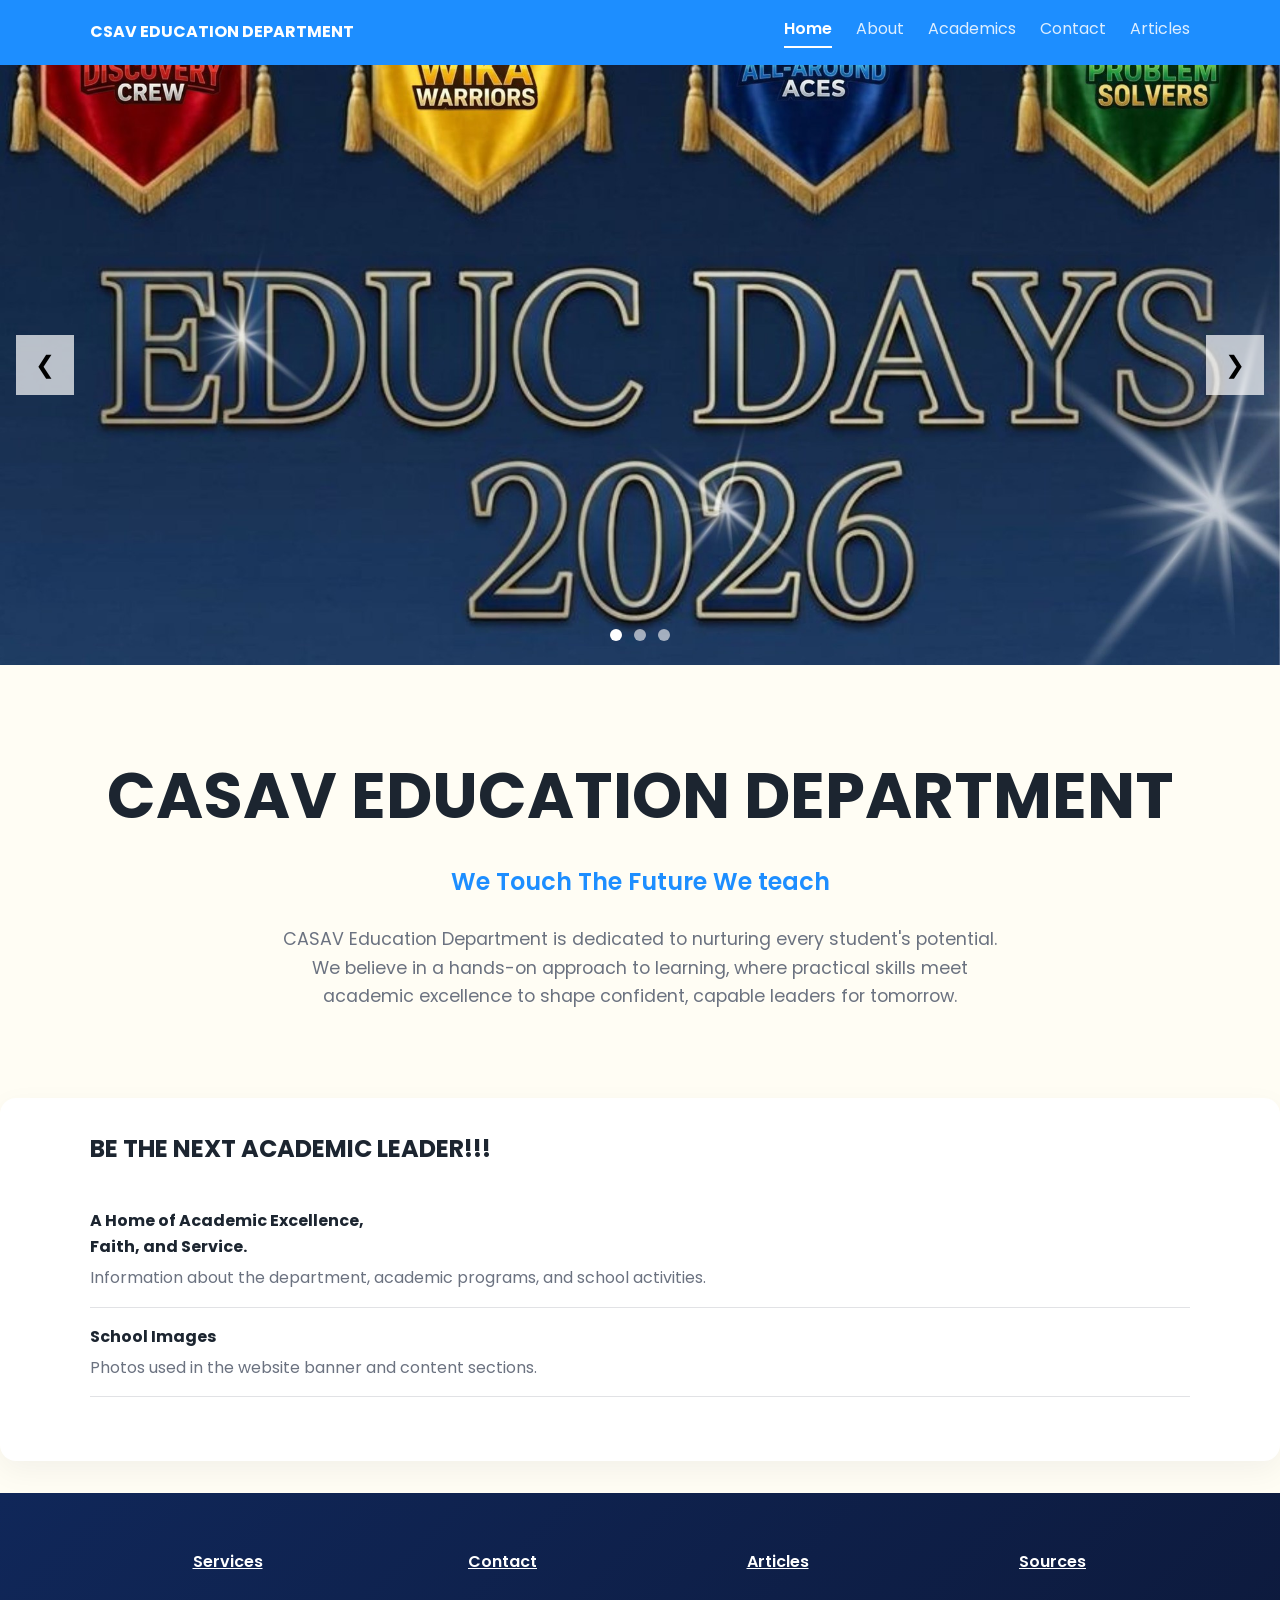
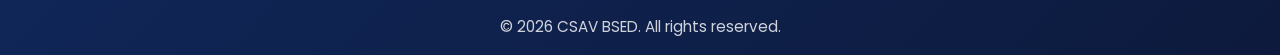
==== Webdesign/index.html @ c7658f89 "ADDED FOOTER AND EDITED THE HOMEPAGR" ====
<!DOCTYPE html>
<html lang="en">
<head>
  <meta charset="UTF-8" />
  <meta name="viewport" content="width=device-width, initial-scale=1.0" />
  <title>HOME</title>
  <link rel="stylesheet" href="styles.css" />
</head>
<body>

  <header class="header">
    <div class="container header__inner">
      <a href="index.html" class="header__logo">CSAV EDUCATION DEPARTMENT</a>
      <nav class="header__nav">
        <a href="index.html" class="active">Home</a>
        <a href="about.html">About</a>
        <a href="academics.html">Academics</a>
        <a href="contact.html">Contact</a>
        <a href="articles.html">Articles</a>
      </nav>
    </div>
  </header>

  <main>

    <section id="home" class="banner-carousel">
      <div class="carousel-container">
        <div class="carousel-slide active">
          <img src="img/cimg1.jpg" alt="Banner 1" />
        </div>
        <div class="carousel-slide">
          <img src="img/cimg2.jpg" alt="Banner 2" />
        </div>
        <div class="carousel-slide">
          <img src="img/cimg3.jpg" alt="Banner 3" />
        </div>

        <button class="carousel-control carousel-prev" onclick="changeSlide(-1)">&#10094;</button>
        <button class="carousel-control carousel-next" onclick="changeSlide(1)">&#10095;</button>
      </div>

      <div class="carousel-indicators">
        <span class="dot active" onclick="goToSlide(0)"></span>
        <span class="dot" onclick="goToSlide(1)"></span>
        <span class="dot" onclick="goToSlide(2)"></span>
      </div>
    </section>

    <section id="headline" class="hero">
      <div class="container">
        <h1>CASAV EDUCATION DEPARTMENT</h1>
        <h2 class="hero__subtitle">We Touch The Future We teach</h2>
        <p class="hero__description">CASAV Education Department is dedicated to nurturing every student's potential. We believe in a hands-on approach to learning, where practical skills meet academic excellence to shape confident, capable leaders for tomorrow.</p>
      </div>
    </section>

<section class="section">
      <div class="container">
        <h2>BE THE NEXT ACADEMIC LEADER!!!</h2>
        <ul class="sources-list">
          <li>
            <strong>A Home of Academic Excellence,<br> Faith, and Service.</strong>
            <span>Information about the department, academic programs, and school activities.</span>
          </li>
          <li>
            <strong>School Images</strong>
            <span>Photos used in the website banner and content sections.</span>
          </li>
          <li>

    </section>
  </main>

  <footer class="footer">
    <div class="container">
      <nav class="footer__nav" aria-label="Footer navigation">
        <a href="index.html#services">Services</a>
        <a href="contact.html">Contact</a>
        <a href="articles.html">Articles</a>
        <a href="sources.html">Sources</a>
      </nav>
      <p class="footer__copy">&copy; 2026 CSAV BSED. All rights reserved.</p>
    </div>
  </footer>

  <script>
    let currentSlide = 0;
    const slides = document.querySelectorAll('.carousel-slide');
    const dots = document.querySelectorAll('.dot');

    function showSlide(n) {
      slides.forEach(slide => slide.classList.remove('active'));
      dots.forEach(dot => dot.classList.remove('active'));
      slides[n].classList.add('active');
      dots[n].classList.add('active');
    }

    function changeSlide(direction) {
      currentSlide += direction;
      if (currentSlide >= slides.length) currentSlide = 0;
      if (currentSlide < 0) currentSlide = slides.length - 1;
      showSlide(currentSlide);
    }

    function goToSlide(n) {
      currentSlide = n;
      showSlide(currentSlide);
    }

    // Auto-advance carousel every 5 seconds
    setInterval(() => changeSlide(1), 5000);
  </script>
</body>
</html>
---- Webdesign/styles.css ----
@import url('https://fonts.googleapis.com/css2?family=Poppins:wght@400;600;700&display=swap');

:root {
  --bg: #FFFDF4;
  --surface: #ffffff;
  --text: #1c2530;
  --muted: #6b7280;
  --accent: #1D8EFF;
  --secondary: #102759;
}

* {
  box-sizing: border-box;
}

body {
  margin: 0;
  font-family: 'Poppins', 'Futura', -apple-system, BlinkMacSystemFont, sans-serif;
  background: var(--bg);
  color: var(--text);
  line-height: 1.6;
}

.container {
  width: min(1100px, calc(100% - 2rem));
  margin: 0 auto;
}


.header {
  background: var(--accent);
  border-bottom: 1px solid var(--accent);
  position: sticky;
  top: 0;
  z-index: 10;
}

.header__inner {
  display: flex;
  align-items: center;
  justify-content: space-between;
  padding: 1rem 0;
}

.header__logo {
  font-weight: 700;
  color: #ffffff;
  text-decoration: none;
}

.header__nav {
  display: flex;
  gap: 1.5rem;
}

.header__nav a {
  color: rgba(255, 255, 255, 0.85);
  text-decoration: none;
  transition: color 0.2s ease;
}

.header__nav a:hover {
  color: #ffffff;
}

.header__nav a.active {
  color: #ffffff;
  font-weight: 600;
  border-bottom: 2px solid #ffffff;
  padding-bottom: 0.25rem;
}

.hero {
  padding: 5rem 0 3rem;
  text-align: center;
}

.hero h1 {
  margin: 0 0 1rem;
  font-size: clamp(2.5rem, 5vw, 4rem);
}

.hero__subtitle {
  margin: 0 0 1.5rem;
  font-size: 1.5rem;
  color: var(--accent);
  font-weight: 600;
}

.hero__description {
  color: var(--muted);
  max-width: 720px;
  margin: 0 auto 1rem;
  font-size: 1.1rem;
}

.hero__body {
  color: var(--muted);
  max-width: 720px;
  margin: 0 auto;
  font-size: 1rem;
  line-height: 1.8;
}

.banner-carousel {
  width: 100%;
  position: relative;
  overflow: hidden;
}

.carousel-container {
  position: relative;
  width: 100%;
  max-height: 600px;
  background: #000;
}

.carousel-slide {
  display: none;
  width: 100%;
  animation: fadeIn 0.8s ease-in-out;
}

.carousel-slide.active {
  display: block;
}

.carousel-slide img {
  width: 100%;
  height: 600px;
  object-fit: cover;
  display: block;
}

@keyframes fadeIn {
  from {
    opacity: 0;
  }
  to {
    opacity: 1;
  }
}

.carousel-control {
  position: absolute;
  top: 50%;
  transform: translateY(-50%);
  background: rgba(255, 255, 255, 0.7);
  color: #000;
  border: none;
  font-size: 1.5rem;
  padding: 1rem 1.2rem;
  cursor: pointer;
  user-select: none;
  transition: background-color 0.3s ease;
  z-index: 5;
}

.carousel-control:hover {
  background: rgba(255, 255, 255, 0.9);
}

.carousel-prev {
  left: 1rem;
}

.carousel-next {
  right: 1rem;
}

.carousel-indicators {
  position: absolute;
  bottom: 1.5rem;
  left: 50%;
  transform: translateX(-50%);
  display: flex;
  gap: 0.75rem;
  z-index: 5;
}

.dot {
  width: 12px;
  height: 12px;
  border-radius: 50%;
  background: rgba(255, 255, 255, 0.6);
  cursor: pointer;
  transition: background-color 0.3s ease;
}

.dot.active {
  background: rgba(255, 255, 255, 1);
}

.section {
  background: var(--surface);
  margin: 1.5rem 0;
  padding: 2rem;
  border-radius: 16px;
  box-shadow: 0 10px 30px rgba(15, 23, 42, 0.05);
}

.section h2 {
  margin-top: 0;
}

.page-hero,
.footer {
  background: linear-gradient(135deg, var(--secondary) 0%, #0d1a3d 100%);
  color: white;
  padding: 3rem 0;
}

.page-hero {
  margin-bottom: 2rem;
}

.page-hero h1 {
  margin: 0 0 0.5rem;
  font-size: clamp(2rem, 5vw, 3.5rem);
  color: white;
}

.page-hero__subtitle {
  margin: 0;
  font-size: 1.2rem;
  opacity: 0.95;
  font-weight: 400;
  color: rgba(255, 255, 255, 0.9);
}

.values-list {
  list-style: none;
  padding: 0;
  margin: 1.5rem 0;
}

.values-list li {
  padding: 1rem 0;
  padding-left: 2rem;
  position: relative;
}

.values-list li::before {
  content: '✓';
  position: absolute;
  left: 0;
  color: var(--accent);
  font-weight: bold;
  font-size: 1.2rem;
}

.contact-content {
  display: grid;
  grid-template-columns: 2fr 1fr;
  gap: 3rem;
}

.contact-form-wrapper {
  background: var(--surface);
  padding: 2rem;
  border-radius: 8px;
  box-shadow: 0 2px 8px rgba(0, 0, 0, 0.05);
}

.contact-form {
  display: flex;
  flex-direction: column;
  gap: 1.5rem;
}

.form-group {
  display: flex;
  flex-direction: column;
}

.form-group label {
  margin-bottom: 0.5rem;
  font-weight: 600;
  color: var(--text);
}

.form-group input,
.form-group textarea {
  padding: 0.75rem;
  border: 1px solid #e5e7eb;
  border-radius: 8px;
  font-family: inherit;
  font-size: 0.95rem;
  transition: border-color 0.2s ease;
}

.form-group input:focus,
.form-group textarea:focus {
  outline: none;
  border-color: var(--accent);
  box-shadow: 0 0 0 3px rgba(37, 99, 235, 0.1);
}

.contact-info {
  background: var(--surface);
  padding: 2rem;
  border-radius: 8px;
  box-shadow: 0 2px 8px rgba(0, 0, 0, 0.05);
}

.contact-info h2 {
  margin-top: 0;
}

.contact-detail {
  margin-bottom: 2rem;
}

.contact-detail h3 {
  margin: 0 0 0.5rem;
  color: var(--accent);
  font-size: 1rem;
}

.contact-detail p {
  margin: 0;
  color: var(--muted);
}

.contact-detail a {
  color: var(--accent);
  text-decoration: none;
}

.contact-detail a:hover {
  text-decoration: underline;
}

.btn {
  padding: 0.75rem 1.5rem;
  border: none;
  border-radius: 8px;
  font-weight: 600;
  cursor: pointer;
  transition: all 0.2s ease;
  display: inline-block;
  text-align: center;
}

.btn--primary {
  background: var(--accent);
  color: white;
}

.btn--primary:hover {
  background-color: var(--secondary);
  transform: translateY(-2px);
  box-shadow: 0 4px 12px rgba(16, 39, 89, 0.3);
}

.articles-wrapper {
  display: grid;
  grid-template-columns: 250px 1fr;
  gap: 2rem;
  margin: 2rem 0;
}

.articles-sidebar {
  background: var(--surface);
  padding: 1.5rem;
  border-radius: 8px;
  height: fit-content;
  box-shadow: 0 2px 8px rgba(0, 0, 0, 0.05);
}

.articles-sidebar h3 {
  margin-top: 0;
  font-size: 1.1rem;
}

.articles-nav__list {
  list-style: none;
  padding: 0;
  margin: 0;
}

.articles-nav__link {
  display: block;
  padding: 0.75rem 0;
  color: var(--muted);
  text-decoration: none;
  transition: color 0.2s ease;
  border-left: 3px solid transparent;
  padding-left: 0.75rem;
}

.articles-nav__link:hover,
.articles-nav__link.active {
  color: var(--accent);
  border-left-color: var(--accent);
}

.articles-sidebar__section {
  margin-top: 2rem;
  padding-top: 2rem;
  border-top: 1px solid #e5e7eb;
}

.recent-posts {
  list-style: none;
  padding: 0;
  margin: 0;
}

.recent-posts li {
  margin-bottom: 0.75rem;
}

.recent-posts a {
  color: var(--accent);
  text-decoration: none;
  font-size: 0.9rem;
  transition: color 0.2s ease;
}

.recent-posts a:hover {
  color: #1d4ed8;
}

.articles-main {
  display: flex;
  flex-direction: column;
  gap: 1.5rem;
}

.article-card {
  background: var(--surface);
  padding: 2rem;
  border-radius: 8px;
  box-shadow: 0 2px 8px rgba(0, 0, 0, 0.05);
  transition: box-shadow 0.2s ease, transform 0.2s ease;
}

.article-card:hover {
  box-shadow: 0 8px 16px rgba(0, 0, 0, 0.1);
  transform: translateY(-2px);
}

.article-card__header {
  margin-bottom: 1rem;
}

.article-card__title {
  margin: 0 0 0.5rem;
  font-size: 1.5rem;
  color: var(--text);
}

.article-card__meta {
  display: flex;
  gap: 1rem;
  font-size: 0.85rem;
}

.article-card__date {
  color: var(--muted);
}

.article-card__category {
  background: rgba(37, 99, 235, 0.1);
  color: var(--accent);
  padding: 0.25rem 0.75rem;
  border-radius: 4px;
  font-weight: 600;
}

.article-card__excerpt {
  color: var(--muted);
  margin: 1rem 0;
  line-height: 1.7;
}

.article-card__link {
  color: var(--accent);
  text-decoration: none;
  font-weight: 600;
  transition: color 0.2s ease;
}

.article-card__link:hover {
  color: #1d4ed8;
}

.sources-list {
  list-style: none;
  margin: 1.5rem 0 0;
  padding: 0;
}

.sources-list li {
  border-bottom: 1px solid rgba(15, 23, 42, 0.12);
  padding: 1rem 0;
}

.sources-list li:last-child {
  border-bottom: none;
}

.sources-list strong {
  display: block;
  color: var(--text);
  margin-bottom: 0.35rem;
}

.sources-list span {
  color: var(--muted);
  line-height: 1.6;
}

.footer {
  margin-top: 2rem;
  position: relative;
  padding-bottom: 4.5rem;
}

.footer__nav {
  display: flex;
  justify-content: space-evenly;
  flex-wrap: wrap;
  width: 100%;
}

.footer__nav a {
  color: white;
  flex: 1;
  font-weight: 600;
  padding: 0.5rem 0;
  text-align: center;
  text-decoration: underline;
  transition: color 0.2s ease, opacity 0.2s ease;
}

.footer__nav a:hover {
  color: var(--accent);
  opacity: 0.9;
}

.footer__copy {
  position: absolute;
  bottom: 0;
  left: 0;
  width: 100%;
  margin: 0;
  padding-bottom: 1rem;
  text-align: center;
  color: rgba(255, 255, 255, 0.8);
  font-size: 0.95rem;
}

@media (max-width: 720px) {
  .header__nav {
    flex-wrap: wrap;
    justify-content: center;
  }

  .header__nav a {
    font-size: 0.9rem;
  }

  .header__nav a.active {
    border-bottom: none;
  }

  .footer__nav {
    gap: 0.75rem;
  }

  .footer__nav a {
    flex: 1 1 40%;
  }

  .section {
    padding: 1.5rem;
  }

  .carousel-slide img {
    height: 400px;
  }

  .carousel-control {
    padding: 0.75rem 1rem;
    font-size: 1.2rem;
  }

  .contact-content {
    grid-template-columns: 1fr;
    gap: 2rem;
  }

  .articles-wrapper {
    grid-template-columns: 1fr;
  }

  .articles-sidebar {
    order: 2;
  }

  .articles-main {
    order: 1;
  }

  .article-card {
    padding: 1.5rem;
  }

  .article-card__title {
    font-size: 1.2rem;
  }
}
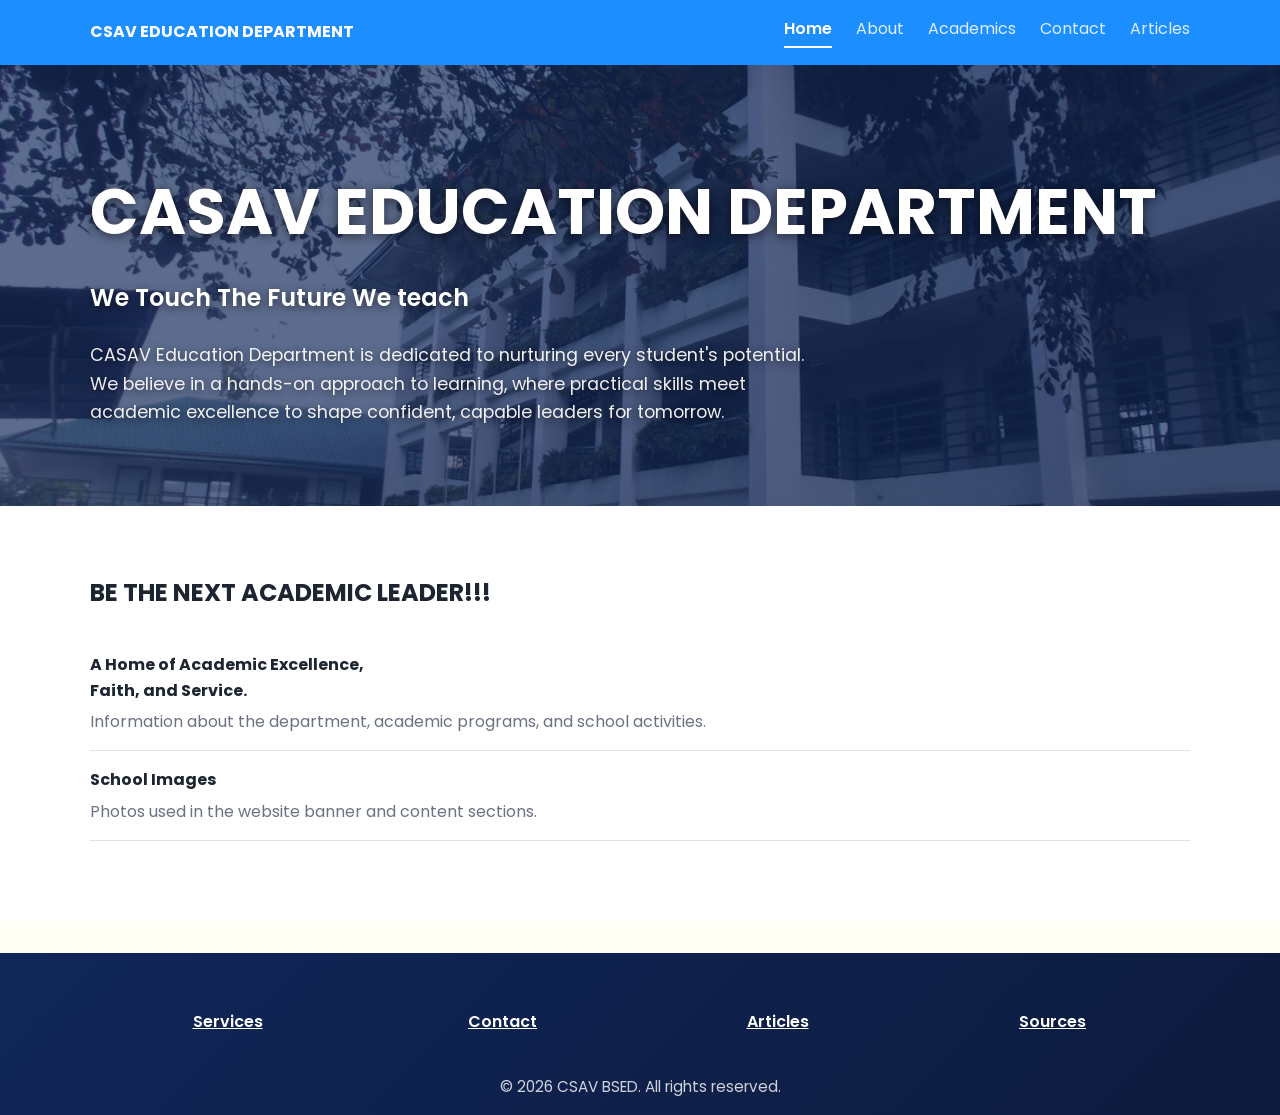
==== commit 8f43e351: "added new files" ====
--- a/Webdesign/index.html
+++ b/Webdesign/index.html
@@ -22,39 +22,18 @@
   </header>
 
   <main>
-
-    <section id="home" class="banner-carousel">
-      <div class="carousel-container">
-        <div class="carousel-slide active">
-          <img src="img/cimg1.jpg" alt="Banner 1" />
-        </div>
-        <div class="carousel-slide">
-          <img src="img/cimg2.jpg" alt="Banner 2" />
-        </div>
-        <div class="carousel-slide">
-          <img src="img/cimg3.jpg" alt="Banner 3" />
-        </div>
-
-        <button class="carousel-control carousel-prev" onclick="changeSlide(-1)">&#10094;</button>
-        <button class="carousel-control carousel-next" onclick="changeSlide(1)">&#10095;</button>
+    
+    <section id="headline" class="hero">
+      <div class="container">
+        <side><h1>CASAV EDUCATION DEPARTMENT</h1>
+        <h2 class="hero__subtitle">We Touch The Future We teach</h2>
+        <p class="hero__description">CASAV Education Department is dedicated to nurturing every student's potential. We believe in a hands-on approach to learning, where practical skills meet academic excellence to shape confident, capable leaders for tomorrow.</p>
+      </side>
       </div>
-
-      <div class="carousel-indicators">
-        <span class="dot active" onclick="goToSlide(0)"></span>
-        <span class="dot" onclick="goToSlide(1)"></span>
-        <span class="dot" onclick="goToSlide(2)"></span>
-      </div>
+      
     </section>
 
-    <section id="headline" class="hero">
-      <div class="container">
-        <h1>CASAV EDUCATION DEPARTMENT</h1>
-        <h2 class="hero__subtitle">We Touch The Future We teach</h2>
-        <p class="hero__description">CASAV Education Department is dedicated to nurturing every student's potential. We believe in a hands-on approach to learning, where practical skills meet academic excellence to shape confident, capable leaders for tomorrow.</p>
-      </div>
-    </section>
-
-<section class="section">
+<section class="P1">
       <div class="container">
         <h2>BE THE NEXT ACADEMIC LEADER!!!</h2>
         <ul class="sources-list">
--- a/Webdesign/styles.css
+++ b/Webdesign/styles.css
@@ -71,27 +71,44 @@
 }
 
 .hero {
-  padding: 5rem 0 3rem;
+  position: relative;
+  overflow: hidden;
+  padding: 6rem 0 4rem;
   text-align: center;
+  background:
+    linear-gradient(rgba(16, 39, 89, 0.68), rgba(16, 39, 89, 0.68)),
+    url('img/6945652_orig.jpg') center / cover no-repeat;
+  color: #ffffff;
 }
 
 .hero h1 {
   margin: 0 0 1rem;
   font-size: clamp(2.5rem, 5vw, 4rem);
-}
+  text-shadow: 0 2px 12px rgba(0, 0, 0, 0.568);
+  text-align: left;
+  margin-left: 0%;
+}
+
 
 .hero__subtitle {
   margin: 0 0 1.5rem;
   font-size: 1.5rem;
-  color: var(--accent);
-  font-weight: 600;
+  color: #ffffff;
+  font-weight: 600;
+  text-shadow: 0 2px 10px rgba(0, 0, 0, 0.568);
+  text-align: left;
+  margin-left: 0%;
 }
 
 .hero__description {
-  color: var(--muted);
+  color: rgba(255, 255, 255, 0.92);
   max-width: 720px;
   margin: 0 auto 1rem;
   font-size: 1.1rem;
+  text-shadow: 0 2px 8px rgba(0, 0, 0, 0.568);
+  float: left;
+  text-align: left;
+  margin-left: 0%;
 }
 
 .hero__body {
@@ -100,104 +117,14 @@
   margin: 0 auto;
   font-size: 1rem;
   line-height: 1.8;
-}
-
-.banner-carousel {
-  width: 100%;
-  position: relative;
-  overflow: hidden;
-}
-
-.carousel-container {
-  position: relative;
-  width: 100%;
-  max-height: 600px;
-  background: #000;
-}
-
-.carousel-slide {
-  display: none;
-  width: 100%;
-  animation: fadeIn 0.8s ease-in-out;
-}
-
-.carousel-slide.active {
-  display: block;
-}
-
-.carousel-slide img {
-  width: 100%;
-  height: 600px;
-  object-fit: cover;
-  display: block;
-}
-
-@keyframes fadeIn {
-  from {
-    opacity: 0;
-  }
-  to {
-    opacity: 1;
-  }
-}
-
-.carousel-control {
-  position: absolute;
-  top: 50%;
-  transform: translateY(-50%);
-  background: rgba(255, 255, 255, 0.7);
-  color: #000;
-  border: none;
-  font-size: 1.5rem;
-  padding: 1rem 1.2rem;
-  cursor: pointer;
-  user-select: none;
-  transition: background-color 0.3s ease;
-  z-index: 5;
-}
-
-.carousel-control:hover {
-  background: rgba(255, 255, 255, 0.9);
-}
-
-.carousel-prev {
-  left: 1rem;
-}
-
-.carousel-next {
-  right: 1rem;
-}
-
-.carousel-indicators {
-  position: absolute;
-  bottom: 1.5rem;
-  left: 50%;
-  transform: translateX(-50%);
-  display: flex;
-  gap: 0.75rem;
-  z-index: 5;
-}
-
-.dot {
-  width: 12px;
-  height: 12px;
-  border-radius: 50%;
-  background: rgba(255, 255, 255, 0.6);
-  cursor: pointer;
-  transition: background-color 0.3s ease;
-}
-
-.dot.active {
-  background: rgba(255, 255, 255, 1);
-}
-
-.section {
+   
+}
+
+ .P1 {
   background: var(--surface);
-  margin: 1.5rem 0;
-  padding: 2rem;
-  border-radius: 16px;
-  box-shadow: 0 10px 30px rgba(15, 23, 42, 0.05);
-}
+  padding: 3rem 0;
+}
+
 
 .section h2 {
   margin-top: 0;
@@ -482,41 +409,41 @@
   transition: color 0.2s ease;
 }
 
-.article-card__link:hover {
-  color: #1d4ed8;
-}
-
-.sources-list {
-  list-style: none;
-  margin: 1.5rem 0 0;
-  padding: 0;
-}
-
-.sources-list li {
-  border-bottom: 1px solid rgba(15, 23, 42, 0.12);
-  padding: 1rem 0;
-}
-
-.sources-list li:last-child {
-  border-bottom: none;
-}
-
-.sources-list strong {
-  display: block;
-  color: var(--text);
-  margin-bottom: 0.35rem;
-}
-
-.sources-list span {
-  color: var(--muted);
-  line-height: 1.6;
-}
-
-.footer {
-  margin-top: 2rem;
-  position: relative;
-  padding-bottom: 4.5rem;
-}
+.article-card__link:hover {
+  color: #1d4ed8;
+}
+
+.sources-list {
+  list-style: none;
+  margin: 1.5rem 0 0;
+  padding: 0;
+}
+
+.sources-list li {
+  border-bottom: 1px solid rgba(15, 23, 42, 0.12);
+  padding: 1rem 0;
+}
+
+.sources-list li:last-child {
+  border-bottom: none;
+}
+
+.sources-list strong {
+  display: block;
+  color: var(--text);
+  margin-bottom: 0.35rem;
+}
+
+.sources-list span {
+  color: var(--muted);
+  line-height: 1.6;
+}
+
+.footer {
+  margin-top: 2rem;
+  position: relative;
+  padding-bottom: 4.5rem;
+}
 
 .footer__nav {
   display: flex;
@@ -535,24 +462,24 @@
   transition: color 0.2s ease, opacity 0.2s ease;
 }
 
-.footer__nav a:hover {
-  color: var(--accent);
-  opacity: 0.9;
-}
-
-.footer__copy {
-  position: absolute;
-  bottom: 0;
-  left: 0;
-  width: 100%;
-  margin: 0;
-  padding-bottom: 1rem;
-  text-align: center;
-  color: rgba(255, 255, 255, 0.8);
-  font-size: 0.95rem;
-}
-
-@media (max-width: 720px) {
+.footer__nav a:hover {
+  color: var(--accent);
+  opacity: 0.9;
+}
+
+.footer__copy {
+  position: absolute;
+  bottom: 0;
+  left: 0;
+  width: 100%;
+  margin: 0;
+  padding-bottom: 1rem;
+  text-align: center;
+  color: rgba(255, 255, 255, 0.8);
+  font-size: 0.95rem;
+}
+
+@media (max-width: 720px) {
   .header__nav {
     flex-wrap: wrap;
     justify-content: center;
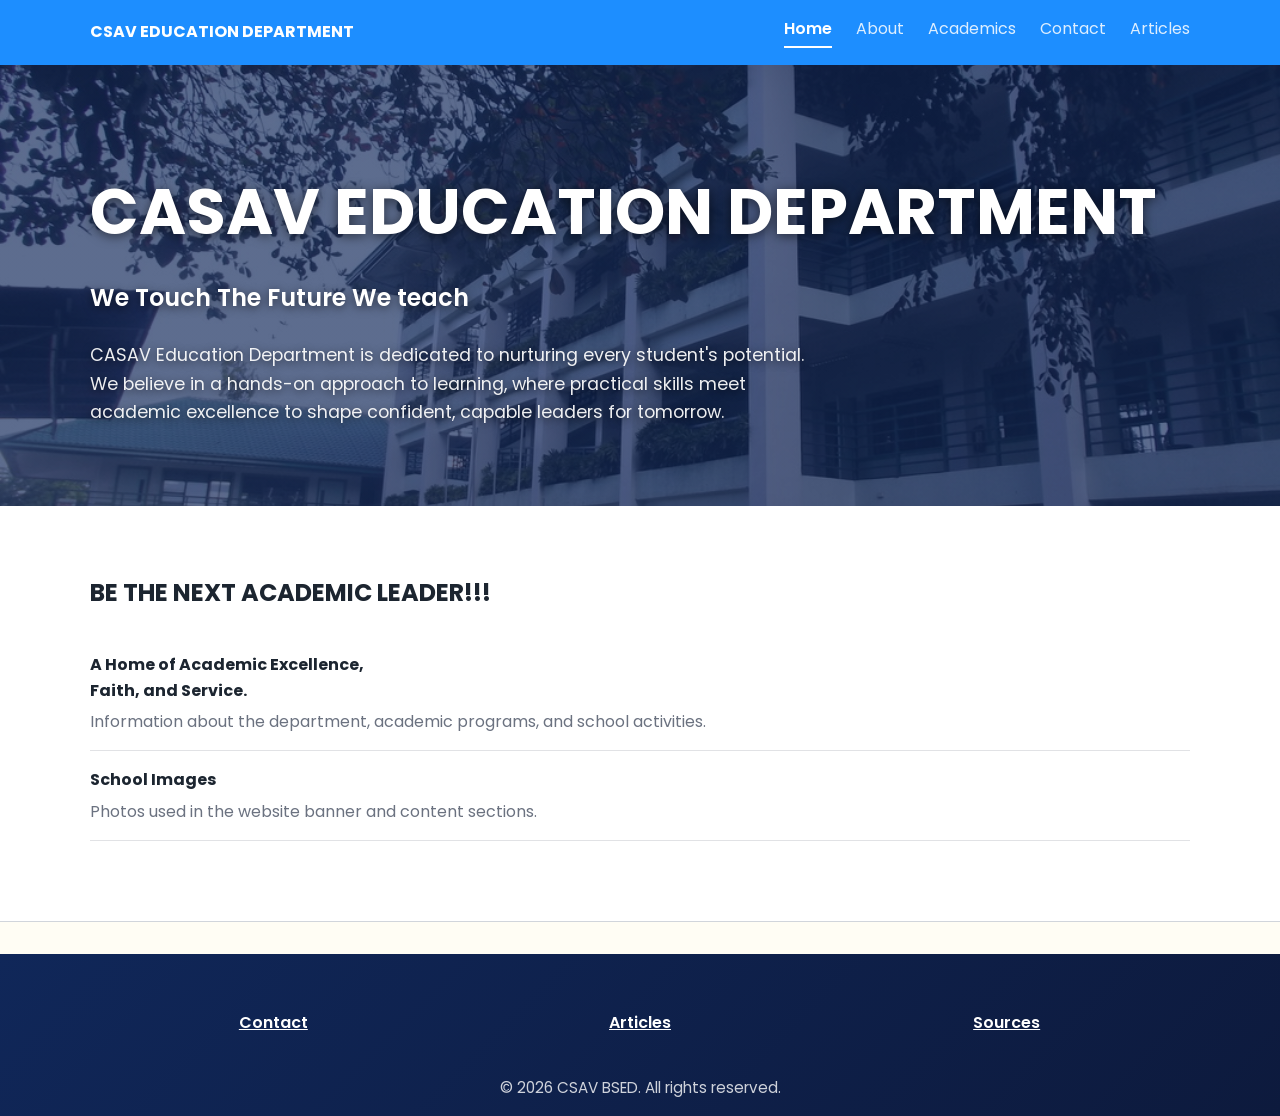
==== commit 3570a943: "created a gallery containing images of an outreach program" ====
--- a/Webdesign/index.html
+++ b/Webdesign/index.html
@@ -53,7 +53,7 @@
   <footer class="footer">
     <div class="container">
       <nav class="footer__nav" aria-label="Footer navigation">
-        <a href="index.html#services">Services</a>
+      
         <a href="contact.html">Contact</a>
         <a href="articles.html">Articles</a>
         <a href="sources.html">Sources</a>
--- a/Webdesign/styles.css
+++ b/Webdesign/styles.css
@@ -123,6 +123,77 @@
  .P1 {
   background: var(--surface);
   padding: 3rem 0;
+  border-bottom: 1px solid #d1d5db;
+  
+}
+
+.section {
+  border-bottom: 1px solid #d1d5db;
+}
+
+.about-columns {
+  display: grid;
+  grid-template-columns: repeat(2, 1fr);
+  gap: 2rem;
+}
+
+.about-column h2 {
+  margin-top: 0;
+}
+
+.about-column + .about-column {
+  border-left: 1px solid #d1d5db;
+  padding-left: 2rem;
+}
+
+.about-column p {
+  margin-bottom: 0;
+}
+
+.objectives-list {
+  display: flex;
+  flex-wrap: wrap;
+  gap: 0.75rem 1rem;
+}
+
+.objectives-list li {
+  flex: 1 1 220px;
+  padding-top: 0.25rem;
+  padding-bottom: 0.25rem;
+}
+
+.image-text-section {
+  display: grid;
+  grid-template-columns: 1fr 1fr;
+  gap: 2rem;
+  align-items: center;
+}
+
+.image-text-section__image img {
+  display: block;
+  width: 100%;
+  height: 320px;
+  object-fit: cover;
+}
+
+.image-text-section__content h2 {
+  margin-top: 0;
+}
+
+.image-text-section__content p {
+  margin-bottom: 0;
+}
+
+.image-text-card img {
+  display: block;
+  width: 100%;
+  height: 240px;
+  margin-bottom: 1.25rem;
+  object-fit: cover;
+}
+
+.image-text-card p {
+  margin-bottom: 0;
 }
 
 
@@ -479,12 +550,109 @@
   font-size: 0.95rem;
 }
 
+/* --- Outreach (Pinterest-style gallery) --- */
+.outreach-wrapper {
+  margin: 2rem 0;
+}
+
+.outreach-header {
+  margin-bottom: 1.25rem;
+}
+
+.outreach-gallery {
+  column-count: 3;
+  column-gap: 1.25rem;
+  width: 100%;
+  margin-left: auto;
+  margin-right: auto;
+  text-align: center;
+}
+
+/* Ensure cards/image blocks are centered inside each column */
+.outreach-card,
+.outreach-card__img {
+  margin-left: auto;
+  margin-right: auto;
+}
+
+
+
+
+
+.outreach-card {
+  display: inline-block;
+  width: 100%;
+  margin: 0 0 1.25rem;
+  background: var(--surface);
+  border-radius: 10px;
+  overflow: hidden;
+  box-shadow: 0 2px 10px rgba(0, 0, 0, 0.06);
+  break-inside: avoid;
+  -webkit-column-break-inside: avoid;
+}
+
+
+.outreach-card a {
+  color: inherit;
+  text-decoration: none;
+  display: block;
+}
+
+.outreach-card__img {
+  width: 100%;
+  height: auto;
+  display: block;
+  background: #f3f4f6;
+}
+
+.outreach-card__content {
+  padding: 0.75rem 0.9rem 1rem;
+}
+
+.outreach-card__title {
+  margin: 0 0 0.4rem;
+  font-size: 0.95rem;
+  line-height: 1.3;
+  color: var(--text);
+  font-weight: 700;
+}
+
+.outreach-card__meta {
+  display: flex;
+  gap: 0.6rem;
+  align-items: center;
+  font-size: 0.8rem;
+  color: var(--muted);
+}
+
+.outreach-pill {
+  background: rgba(29, 142, 255, 0.12);
+  color: var(--accent);
+  padding: 0.2rem 0.6rem;
+  border-radius: 999px;
+  font-weight: 600;
+}
+
+@media (max-width: 960px) {
+  .outreach-gallery {
+    column-count: 2;
+  }
+}
+
 @media (max-width: 720px) {
+  .outreach-gallery {
+    column-count: 1;
+  }
+
   .header__nav {
     flex-wrap: wrap;
     justify-content: center;
   }
 
+
+
+
+
   .header__nav a {
     font-size: 0.9rem;
   }
@@ -503,6 +671,25 @@
 
   .section {
     padding: 1.5rem;
+  }
+
+  .about-columns {
+    grid-template-columns: 1fr;
+  }
+
+  .about-column + .about-column {
+    border-left: 0;
+    border-top: 1px solid #d1d5db;
+    padding-left: 0;
+    padding-top: 2rem;
+  }
+
+  .image-text-section {
+    grid-template-columns: 1fr;
+  }
+
+  .image-text-section__image img {
+    height: 240px;
   }
 
   .carousel-slide img {
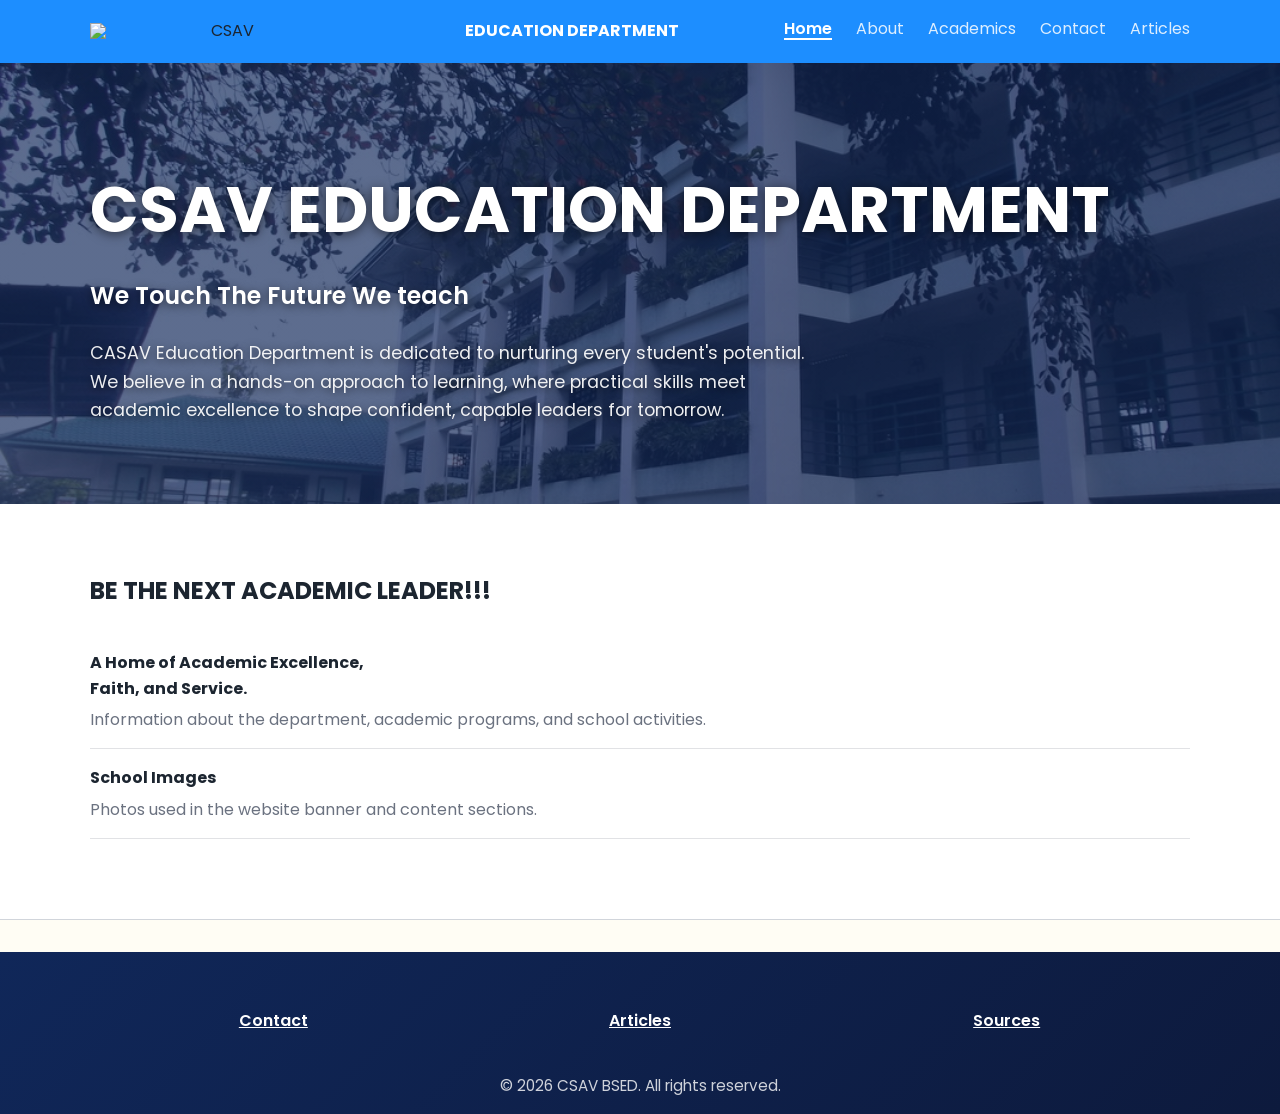
==== commit 6fb0bf37: "we changed the csav logo" ====
--- a/Webdesign/index.html
+++ b/Webdesign/index.html
@@ -10,7 +10,9 @@
 
   <header class="header">
     <div class="container header__inner">
-      <a href="index.html" class="header__logo">CSAV EDUCATION DEPARTMENT</a>
+      <img src="csavlogoo">
+      <abbr>CSAV</abbr><br>
+      <a href="index.html" class="header__logo">EDUCATION DEPARTMENT</a>
       <nav class="header__nav">
         <a href="index.html" class="active">Home</a>
         <a href="about.html">About</a>
@@ -25,7 +27,7 @@
     
     <section id="headline" class="hero">
       <div class="container">
-        <side><h1>CASAV EDUCATION DEPARTMENT</h1>
+        <side><h1>CSAV EDUCATION DEPARTMENT</h1>
         <h2 class="hero__subtitle">We Touch The Future We teach</h2>
         <p class="hero__description">CASAV Education Department is dedicated to nurturing every student's potential. We believe in a hands-on approach to learning, where practical skills meet academic excellence to shape confident, capable leaders for tomorrow.</p>
       </side>
--- a/Webdesign/styles.css
+++ b/Webdesign/styles.css
@@ -35,6 +35,8 @@
   z-index: 10;
 }
 
+
+
 .header__inner {
   display: flex;
   align-items: center;
@@ -63,12 +65,21 @@
   color: #ffffff;
 }
 
+.header__nav a {
+  padding-bottom: 0.25rem;
+}
+
 .header__nav a.active {
   color: #ffffff;
   font-weight: 600;
-  border-bottom: 2px solid #ffffff;
-  padding-bottom: 0.25rem;
-}
+  border-bottom: none;
+  text-decoration: underline;
+  text-decoration-thickness: 2px;
+  text-underline-offset: 0.25rem;
+}
+
+
+
 
 .hero {
   position: relative;
@@ -551,9 +562,7 @@
 }
 
 /* --- Outreach (Pinterest-style gallery) --- */
-.outreach-wrapper {
-  margin: 2rem 0;
-}
+
 
 .outreach-header {
   margin-bottom: 1.25rem;
@@ -583,12 +592,14 @@
   display: inline-block;
   width: 100%;
   margin: 0 0 1.25rem;
-  background: var(--surface);
+  background: var(--surface );
   border-radius: 10px;
   overflow: hidden;
-  box-shadow: 0 2px 10px rgba(0, 0, 0, 0.06);
+  box-shadow: 0 2px 20px rgba(0, 0, 0, 0.06);
   break-inside: avoid;
   -webkit-column-break-inside: avoid;
+  
+  
 }
 
 
@@ -599,7 +610,7 @@
 }
 
 .outreach-card__img {
-  width: 100%;
+  width: 93%;
   height: auto;
   display: block;
   background: #f3f4f6;
@@ -607,6 +618,17 @@
 
 .outreach-card__content {
   padding: 0.75rem 0.9rem 1rem;
+}
+
+
+
+.outreach-card__img {
+  width: 93%;
+  height: auto;
+  display: block;
+  background: #f3f4f6;
+  margin-top: 0;
+  vertical-align: top;
 }
 
 .outreach-card__title {
@@ -618,6 +640,7 @@
 }
 
 .outreach-card__meta {
+
   display: flex;
   gap: 0.6rem;
   align-items: center;
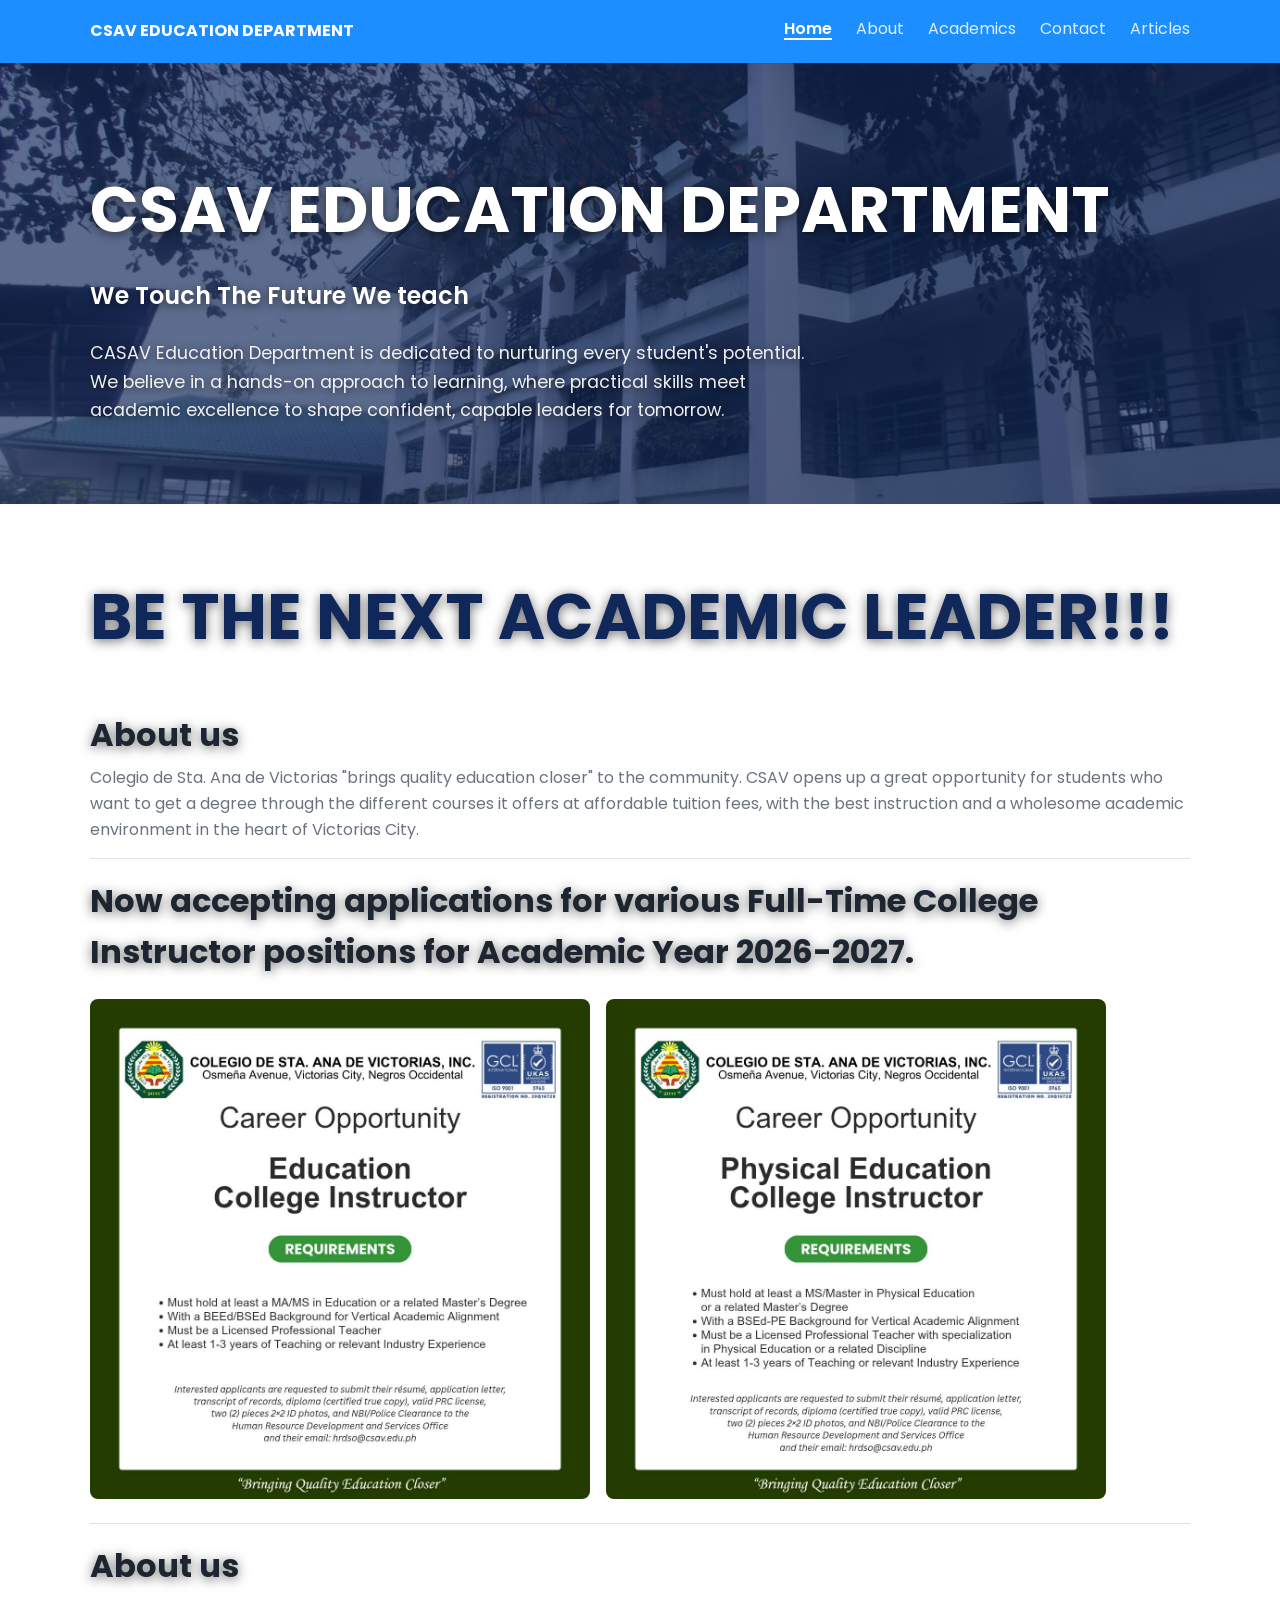
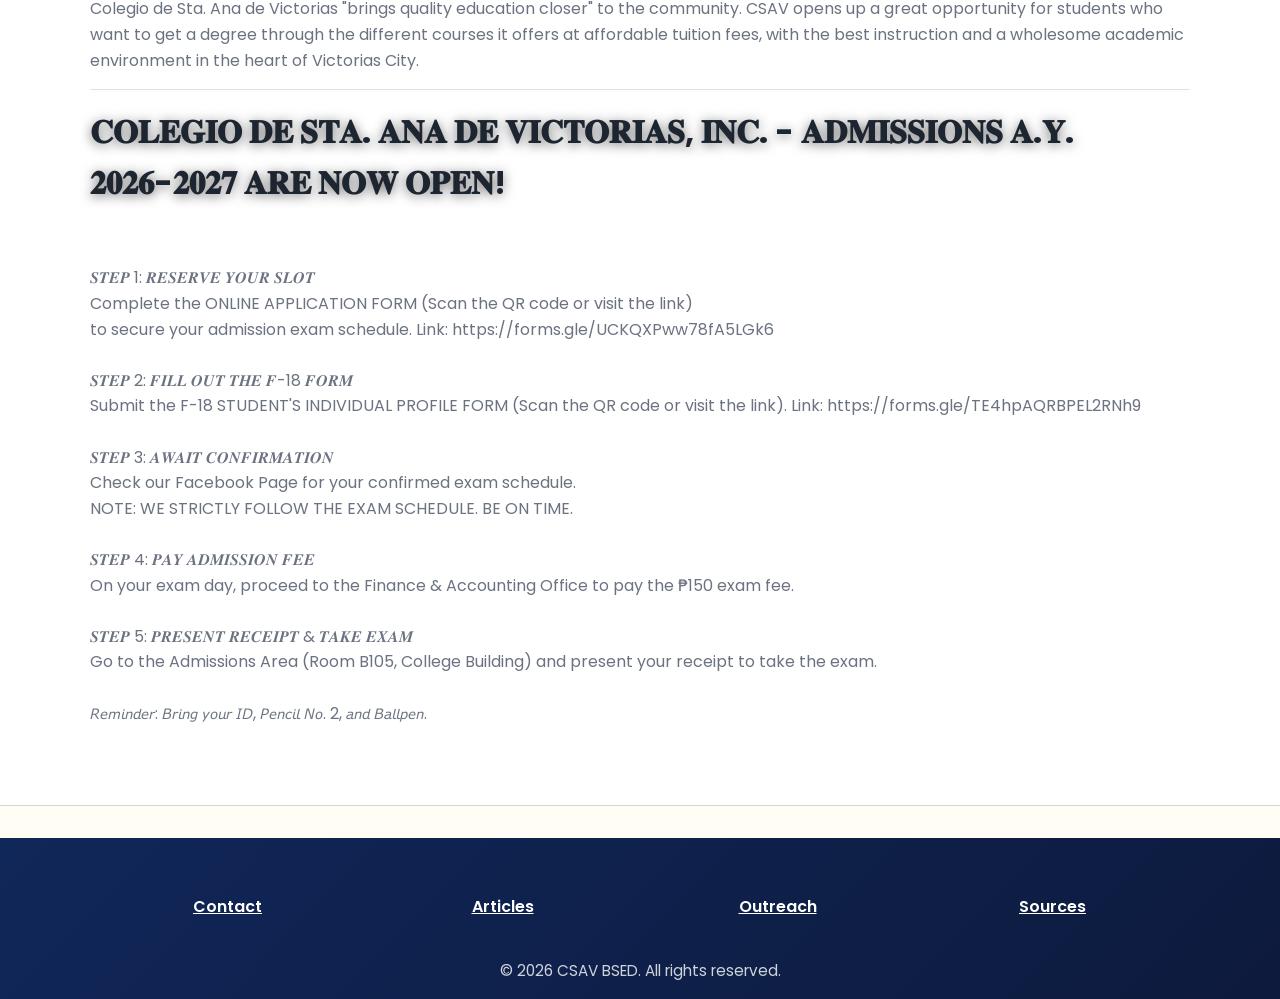
==== commit a242def6: "03-21-26" ====
--- a/Webdesign/index.html
+++ b/Webdesign/index.html
@@ -10,16 +10,13 @@
 
   <header class="header">
     <div class="container header__inner">
-      <img src="csavlogoo">
-      <abbr>CSAV</abbr><br>
-      <a href="index.html" class="header__logo">EDUCATION DEPARTMENT</a>
+      <a href="index.html" class="header__logo">CSAV EDUCATION DEPARTMENT</a>
       <nav class="header__nav">
         <a href="index.html" class="active">Home</a>
         <a href="about.html">About</a>
         <a href="academics.html">Academics</a>
         <a href="contact.html">Contact</a>
         <a href="articles.html">Articles</a>
-      </nav>
     </div>
   </header>
 
@@ -37,19 +34,34 @@
 
 <section class="P1">
       <div class="container">
-        <h2>BE THE NEXT ACADEMIC LEADER!!!</h2>
+        <h2 class="mainH1">BE THE NEXT ACADEMIC LEADER!!!</h2>
         <ul class="sources-list">
           <li>
-            <strong>A Home of Academic Excellence,<br> Faith, and Service.</strong>
-            <span>Information about the department, academic programs, and school activities.</span>
+            <strong class="mainAb">About us</strong>
+            <span>Colegio de Sta. Ana de Victorias "brings quality education closer" to the community. CSAV opens up a great opportunity for students who want to get a degree through the different courses it offers at affordable tuition fees, with the best instruction and a wholesome academic environment in the heart of Victorias City.</span>
           </li>
           <li>
-            <strong>School Images</strong>
-            <span>Photos used in the website banner and content sections.</span>
+            <strong class="mainAb">Now accepting applications for various Full-Time College Instructor positions for Academic Year 2026-2027.</strong>
+            <span><img class="indeximg1" src="img/instructoropp.jpg" alt="instructoropp" ></span><img class="indeximg2" src="img/instructoropp2.jpg" alt="instructoropp2" >
           </li>
-          <li>
-
-    </section>
+            <li>
+            <strong class="mainAb">About us</strong>
+            <span>Colegio de Sta. Ana de Victorias "brings quality education closer" to the community. CSAV opens up a great opportunity for students who want to get a degree through the different courses it offers at affordable tuition fees, with the best instruction and a wholesome academic environment in the heart of Victorias City.</span>
+          </li>
+            <li>
+            <strong class="mainAb">𝐂𝐎𝐋𝐄𝐆𝐈𝐎 𝐃𝐄 𝐒𝐓𝐀. 𝐀𝐍𝐀 𝐃𝐄 𝐕𝐈𝐂𝐓𝐎𝐑𝐈𝐀𝐒, 𝐈𝐍𝐂. - 𝐀𝐃𝐌𝐈𝐒𝐒𝐈𝐎𝐍𝐒 𝐀.𝐘. 𝟐𝟎𝟐𝟔-𝟐𝟎𝟐𝟕 𝐀𝐑𝐄 𝐍𝐎𝐖 𝐎𝐏𝐄𝐍! </strong>
+            <span><br><br>𝑺𝑻𝑬𝑷 1: 𝑹𝑬𝑺𝑬𝑹𝑽𝑬 𝒀𝑶𝑼𝑹 𝑺𝑳𝑶𝑻 <br>
+            Complete the ONLINE APPLICATION FORM (Scan the QR code or visit the link)<br> to secure your admission exam schedule. Link: https://forms.gle/UCKQXPww78fA5LGk6
+            <br><br>𝑺𝑻𝑬𝑷 2: 𝑭𝑰𝑳𝑳 𝑶𝑼𝑻 𝑻𝑯𝑬 𝑭-18 𝑭𝑶𝑹𝑴<br>
+            Submit the F-18 STUDENT'S INDIVIDUAL PROFILE FORM (Scan the QR code or visit the link). Link: https://forms.gle/TE4hpAQRBPEL2RNh9 <br><br>
+            𝑺𝑻𝑬𝑷 3: 𝑨𝑾𝑨𝑰𝑻 𝑪𝑶𝑵𝑭𝑰𝑹𝑴𝑨𝑻𝑰𝑶𝑵<br>
+            Check our Facebook Page for your confirmed exam schedule. <br>
+            NOTE: WE STRICTLY FOLLOW THE EXAM SCHEDULE. BE ON TIME. <br><br>
+            𝑺𝑻𝑬𝑷 4: 𝑷𝑨𝒀 𝑨𝑫𝑴𝑰𝑺𝑺𝑰𝑶𝑵 𝑭𝑬𝑬 <br>
+            On your exam day, proceed to the Finance & Accounting Office to pay the ₱150 exam fee. <br><br>
+            𝑺𝑻𝑬𝑷 5: 𝑷𝑹𝑬𝑺𝑬𝑵𝑻 𝑹𝑬𝑪𝑬𝑰𝑷𝑻 & 𝑻𝑨𝑲𝑬 𝑬𝑿𝑨𝑴 <br>
+            Go to the Admissions Area (Room B105, College Building) and present your receipt to take the exam. <br><br>
+            𝘙𝘦𝘮𝘪𝘯𝘥𝘦𝘳: 𝘉𝘳𝘪𝘯𝘨 𝘺𝘰𝘶𝘳 𝘐𝘋, 𝘗𝘦𝘯𝘤𝘪𝘭 𝘕𝘰. 2, 𝘢𝘯𝘥 𝘉𝘢𝘭𝘭𝘱𝘦𝘯. <br>
   </main>
 
   <footer class="footer">
@@ -58,6 +70,7 @@
       
         <a href="contact.html">Contact</a>
         <a href="articles.html">Articles</a>
+        <a href="outreach.html">Outreach</a>
         <a href="sources.html">Sources</a>
       </nav>
       <p class="footer__copy">&copy; 2026 CSAV BSED. All rights reserved.</p>
--- a/Webdesign/styles.css
+++ b/Webdesign/styles.css
@@ -24,6 +24,7 @@
 .container {
   width: min(1100px, calc(100% - 2rem));
   margin: 0 auto;
+ 
 }
 
 
@@ -34,8 +35,6 @@
   top: 0;
   z-index: 10;
 }
-
-
 
 .header__inner {
   display: flex;
@@ -131,12 +130,42 @@
    
 }
 
- .P1 {
+.mainH1 {
+  margin: 0 0 1rem;
+  font-size: clamp(2.5rem, 5vw, 4rem);
+  text-shadow: 0 2px 12px rgba(0, 0, 0, 0.568);
+  color: var(--secondary);
+}
+
+.mainAb {
+  margin: 0 0 1rem;
+  font-size: clamp(1rem, 3vw, 2rem);
+  text-shadow: 0 2px 12px rgba(0, 0, 0, 0.568);
+  color: var(--secondary);
+}
+
+.indeximg1 {
+  width: auto;
+  height: 500px;
+  margin-top: 1rem;
+  border-radius: 8px;
+}
+
+.indeximg2 {
+  width: auto;
+  height: 500px;
+  margin-top: 1rem;
+  border-radius: 8px;
+  margin-left: 1rem;
+}
+
+.P1 {
   background: var(--surface);
-  padding: 3rem 0;
+  padding: 3.9rem 0;
   border-bottom: 1px solid #d1d5db;
-  
-}
+;
+}
+
 
 .section {
   border-bottom: 1px solid #d1d5db;
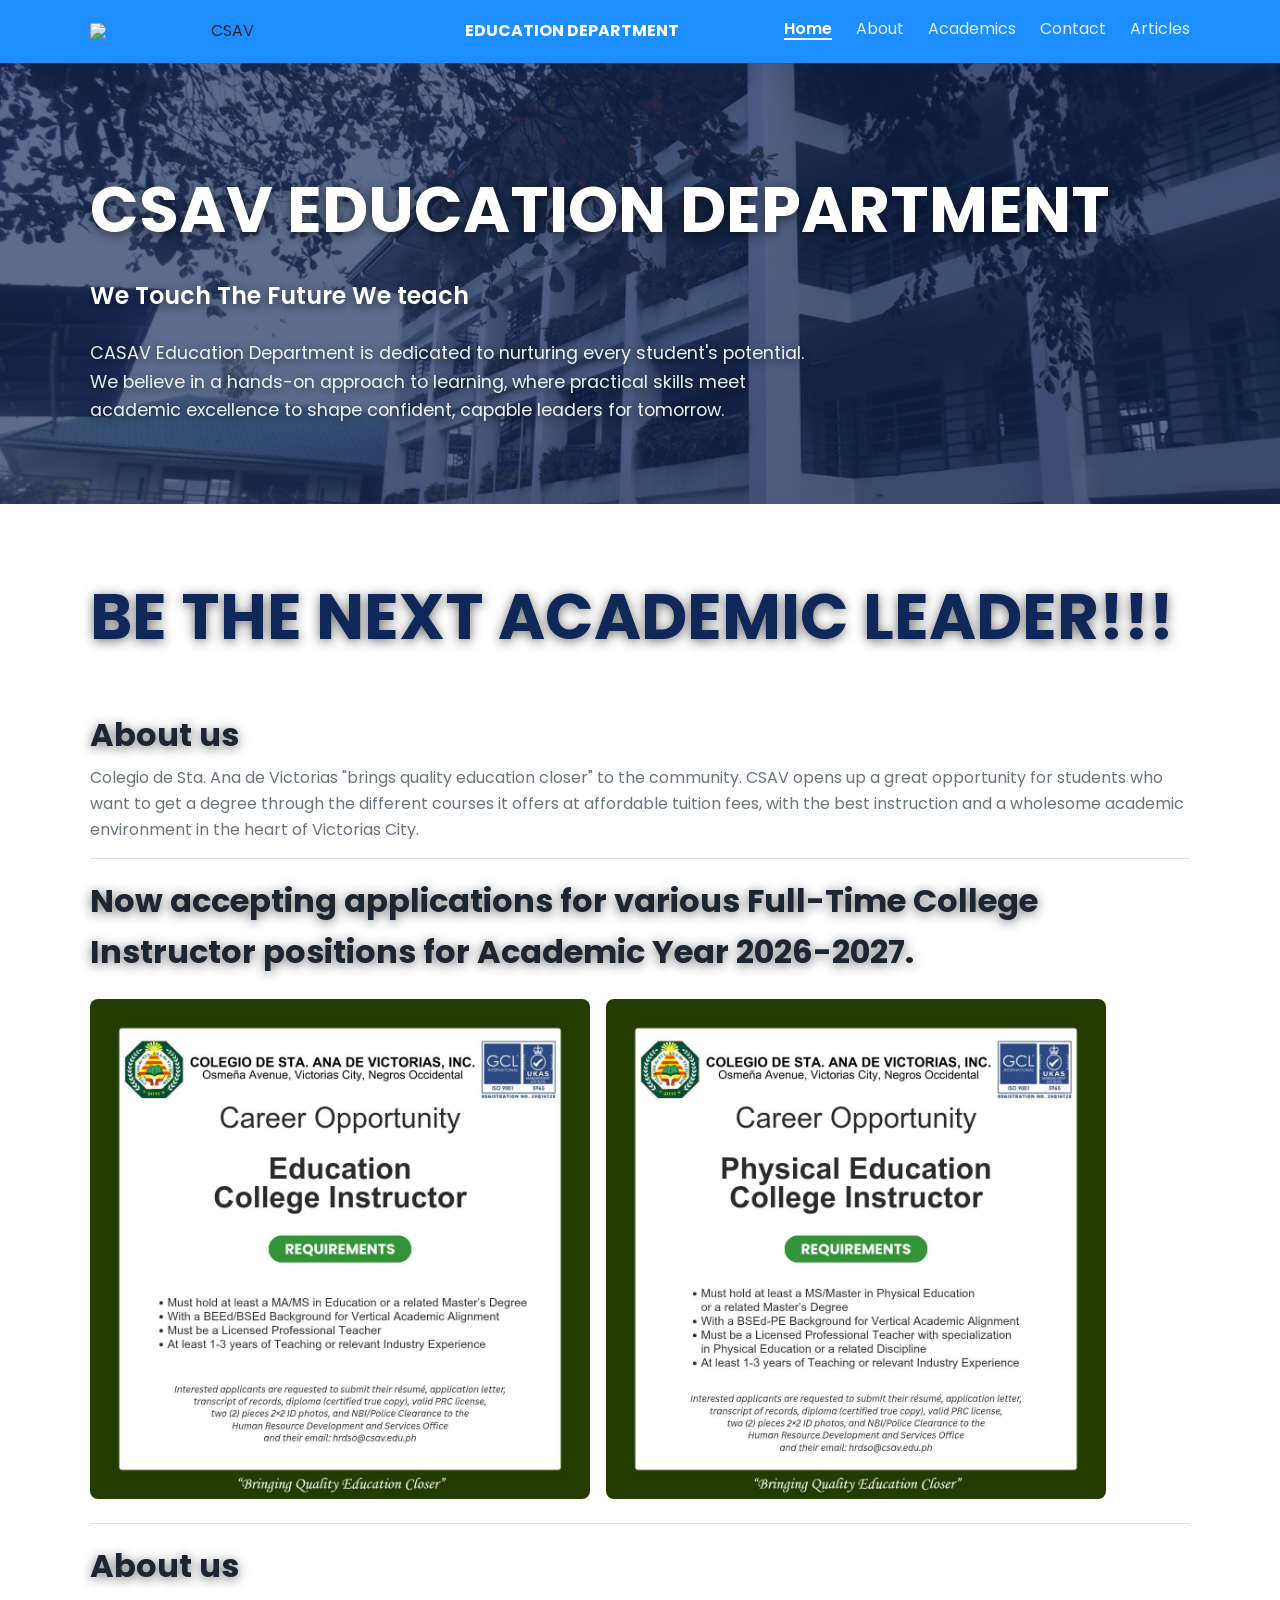
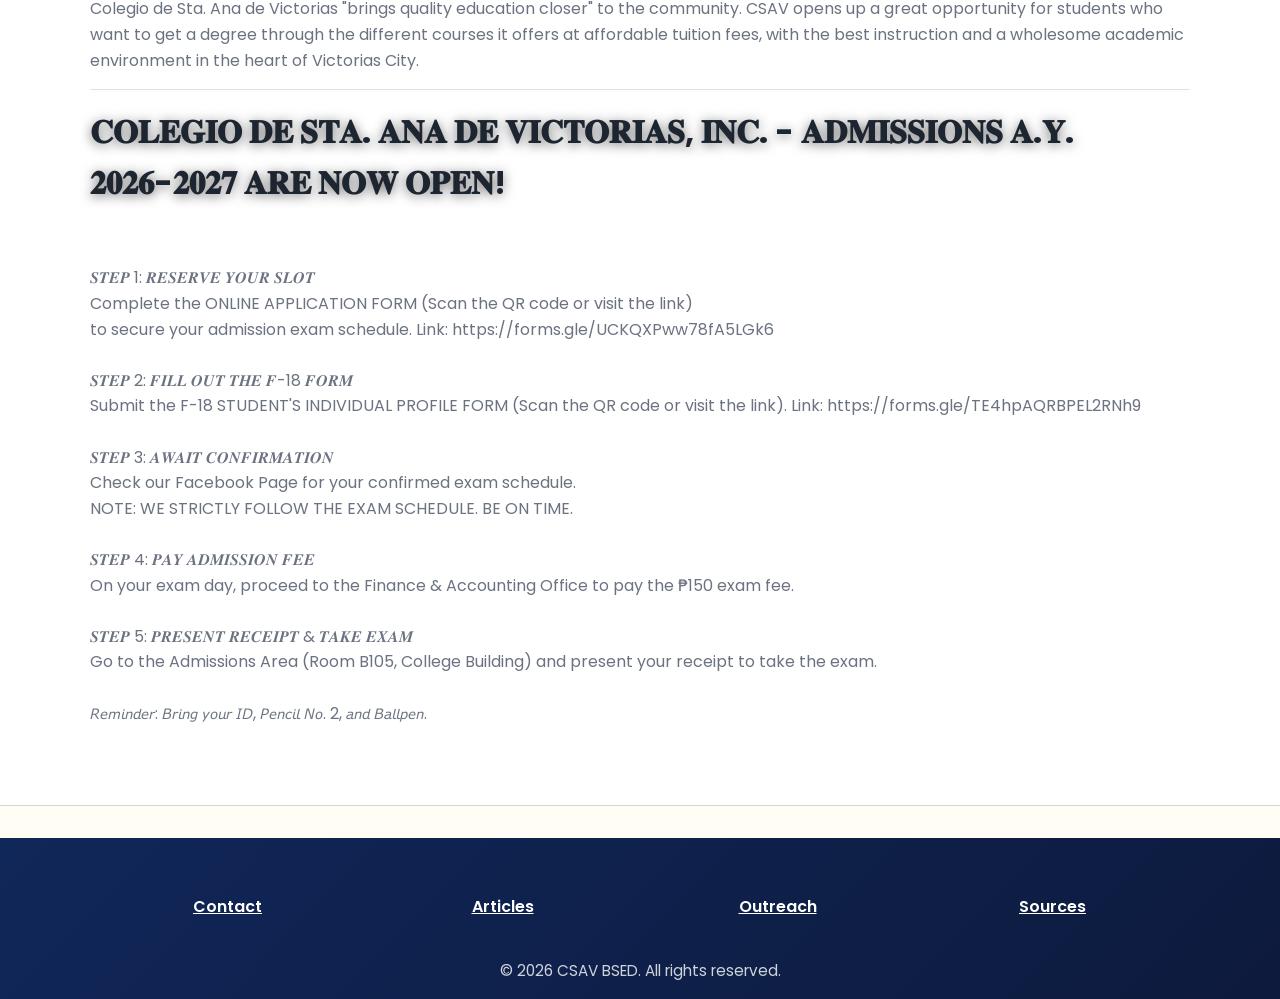
==== commit 16b0e0f9: "Merge branch 'layout' of https://github.com/sunooooow/First-Website into layout" ====
--- a/Webdesign/index.html
+++ b/Webdesign/index.html
@@ -10,7 +10,9 @@
 
   <header class="header">
     <div class="container header__inner">
-      <a href="index.html" class="header__logo">CSAV EDUCATION DEPARTMENT</a>
+      <img src="csavlogoo">
+      <abbr>CSAV</abbr><br>
+      <a href="index.html" class="header__logo">EDUCATION DEPARTMENT</a>
       <nav class="header__nav">
         <a href="index.html" class="active">Home</a>
         <a href="about.html">About</a>
--- a/Webdesign/styles.css
+++ b/Webdesign/styles.css
@@ -35,6 +35,8 @@
   top: 0;
   z-index: 10;
 }
+
+
 
 .header__inner {
   display: flex;
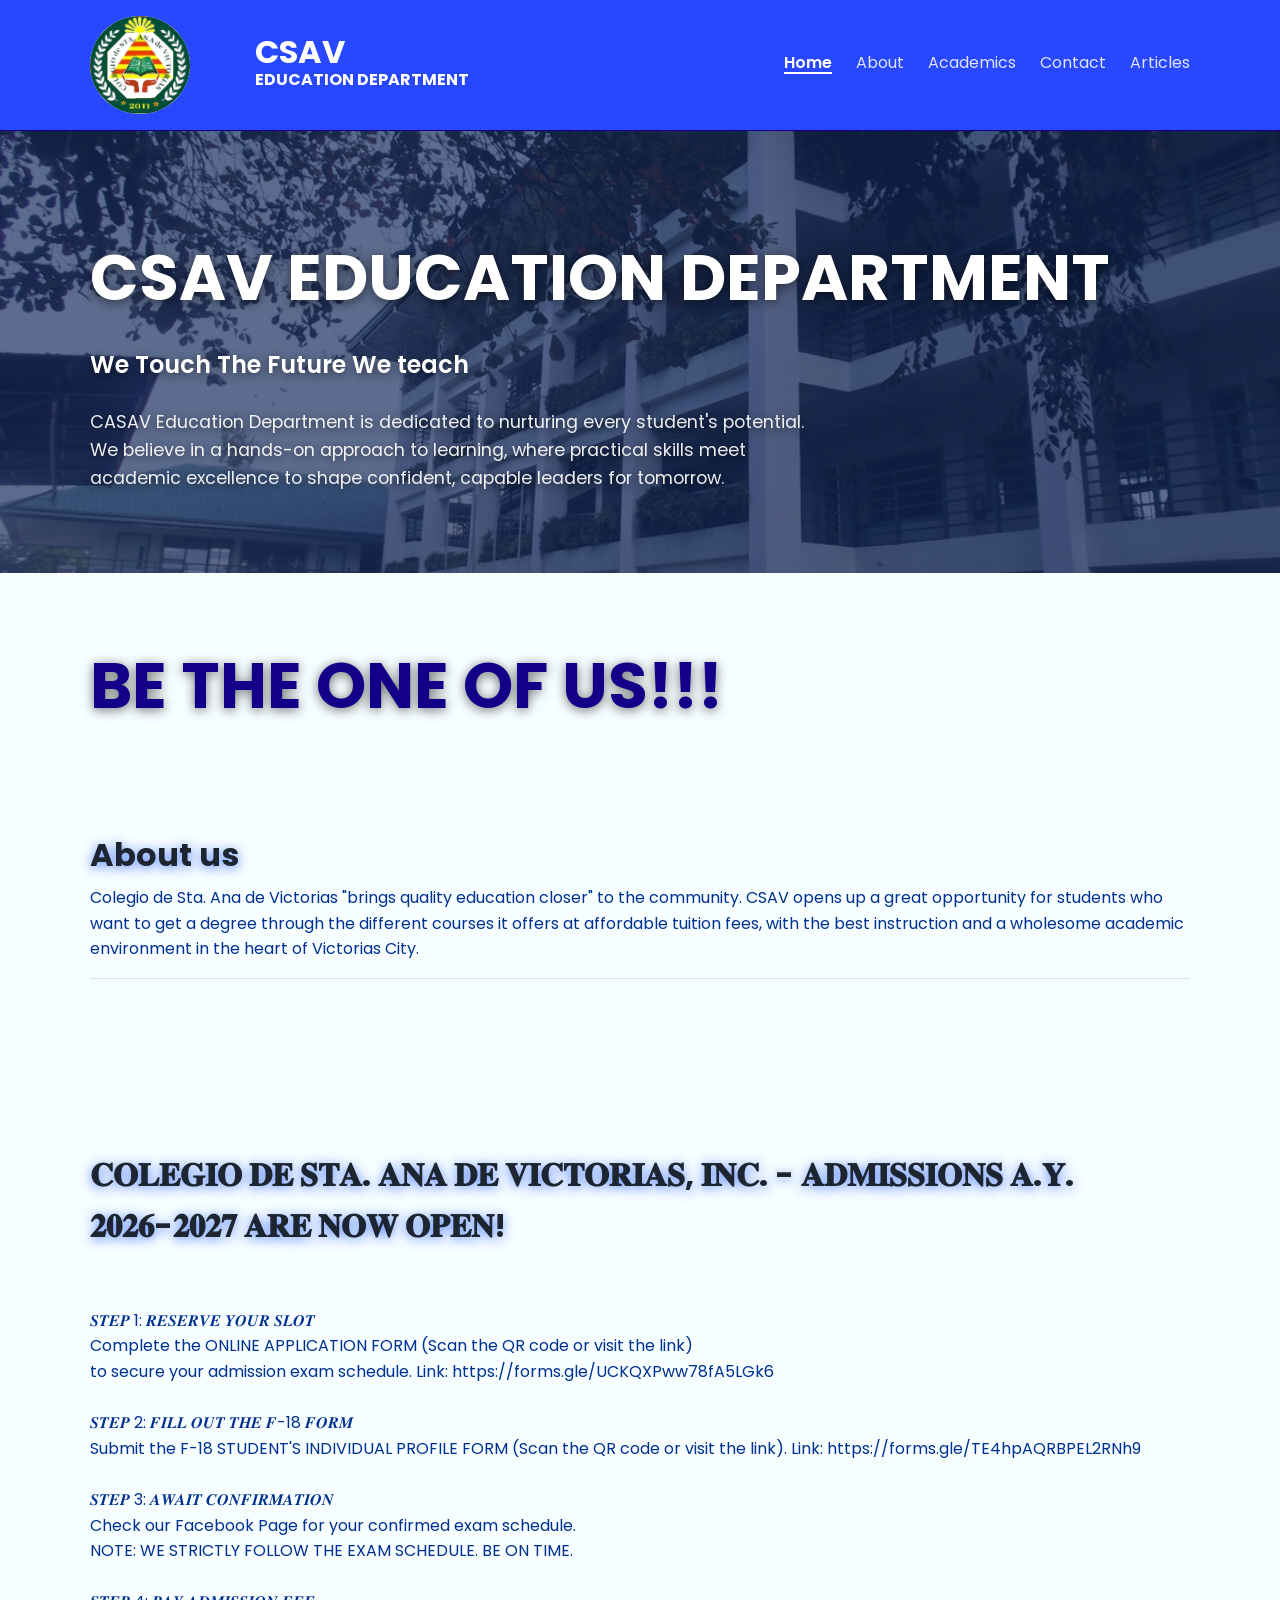
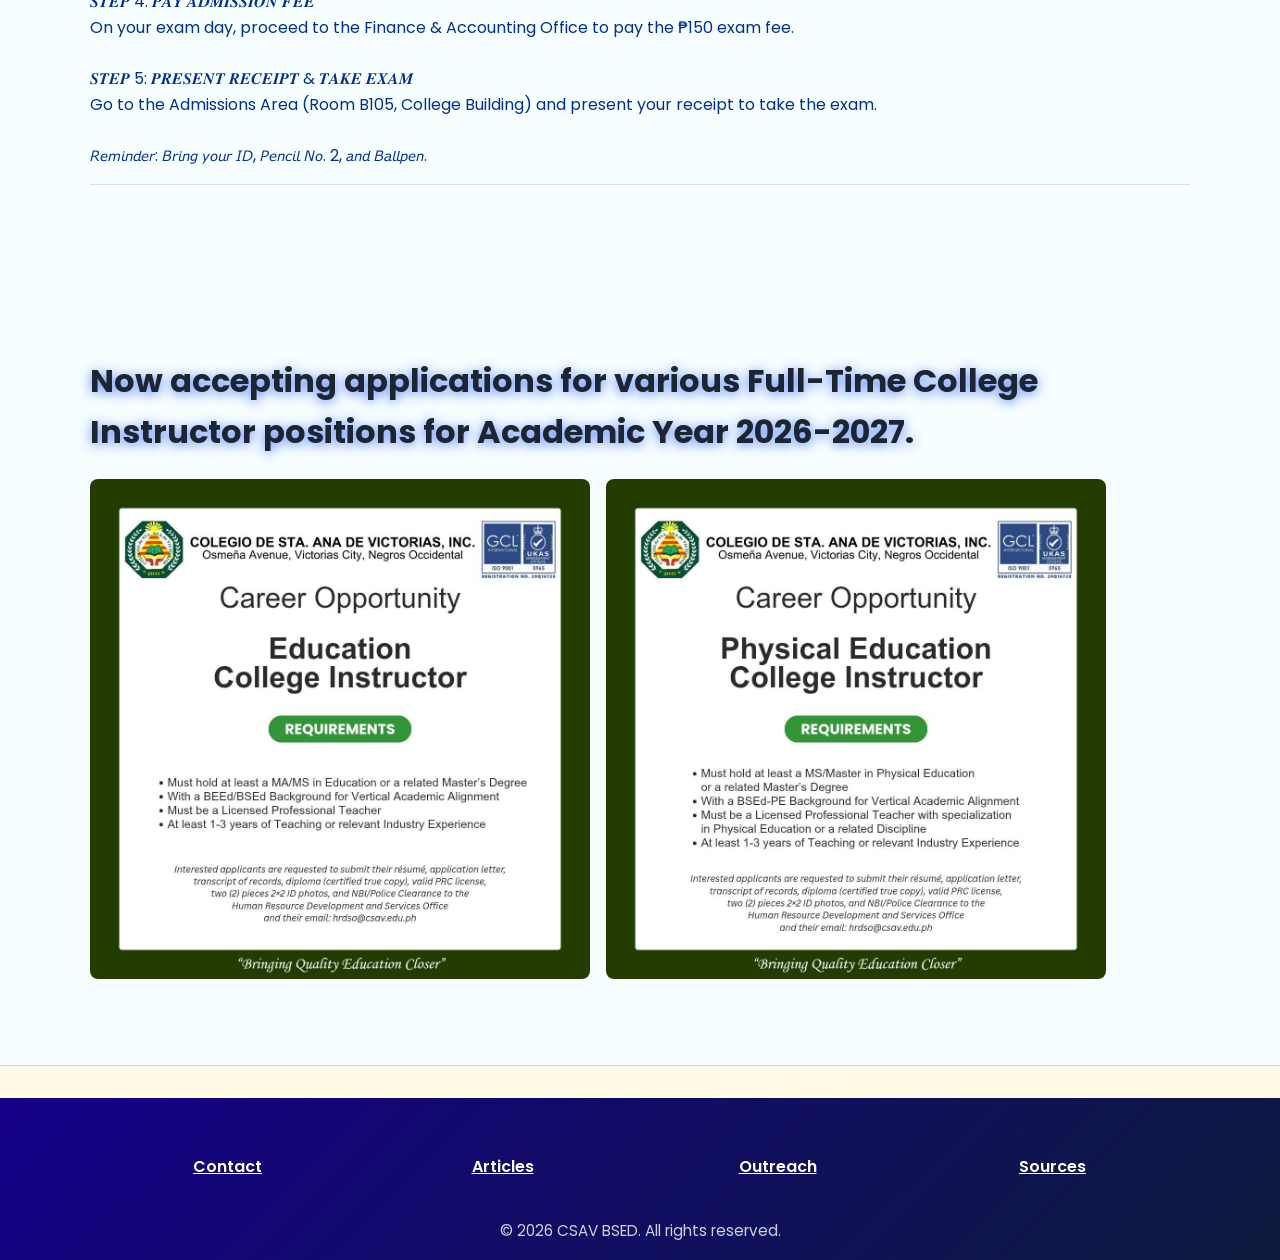
==== commit 9bedc98d: "ooooooooooooop" ====
--- a/Webdesign/index.html
+++ b/Webdesign/index.html
@@ -10,9 +10,8 @@
 
   <header class="header">
     <div class="container header__inner">
-      <img src="csavlogoo">
-      <abbr>CSAV</abbr><br>
-      <a href="index.html" class="header__logo">EDUCATION DEPARTMENT</a>
+      <img src="img/csavlogo.png">
+      <a href="index.html" class="header__logo"><h1 class="csavT">CSAV</h1><h4 class="csavD">EDUCATION DEPARTMENT</h4></a>
       <nav class="header__nav">
         <a href="index.html" class="active">Home</a>
         <a href="about.html">About</a>
@@ -36,22 +35,17 @@
 
 <section class="P1">
       <div class="container">
-        <h2 class="mainH1">BE THE NEXT ACADEMIC LEADER!!!</h2>
+        <h2 class="mainH1">BE THE ONE OF US!!!</h2>
         <ul class="sources-list">
           <li>
-            <strong class="mainAb">About us</strong>
-            <span>Colegio de Sta. Ana de Victorias "brings quality education closer" to the community. CSAV opens up a great opportunity for students who want to get a degree through the different courses it offers at affordable tuition fees, with the best instruction and a wholesome academic environment in the heart of Victorias City.</span>
+             <br> <br>  <strong class="mainAb">About us</strong>
+           <span>Colegio de Sta. Ana de Victorias "brings quality education closer" to the community. CSAV opens up a great 
+              opportunity for students who want to get a degree through the different courses it offers at affordable 
+              tuition fees, with the best instruction and a wholesome academic environment 
+              in the heart of Victorias City.</span> 
           </li>
-          <li>
-            <strong class="mainAb">Now accepting applications for various Full-Time College Instructor positions for Academic Year 2026-2027.</strong>
-            <span><img class="indeximg1" src="img/instructoropp.jpg" alt="instructoropp" ></span><img class="indeximg2" src="img/instructoropp2.jpg" alt="instructoropp2" >
-          </li>
-            <li>
-            <strong class="mainAb">About us</strong>
-            <span>Colegio de Sta. Ana de Victorias "brings quality education closer" to the community. CSAV opens up a great opportunity for students who want to get a degree through the different courses it offers at affordable tuition fees, with the best instruction and a wholesome academic environment in the heart of Victorias City.</span>
-          </li>
-            <li>
-            <strong class="mainAb">𝐂𝐎𝐋𝐄𝐆𝐈𝐎 𝐃𝐄 𝐒𝐓𝐀. 𝐀𝐍𝐀 𝐃𝐄 𝐕𝐈𝐂𝐓𝐎𝐑𝐈𝐀𝐒, 𝐈𝐍𝐂. - 𝐀𝐃𝐌𝐈𝐒𝐒𝐈𝐎𝐍𝐒 𝐀.𝐘. 𝟐𝟎𝟐𝟔-𝟐𝟎𝟐𝟕 𝐀𝐑𝐄 𝐍𝐎𝐖 𝐎𝐏𝐄𝐍! </strong>
+                 <li>
+            <br> <br> <br> <br> <br> <br> <strong class="mainAb">𝐂𝐎𝐋𝐄𝐆𝐈𝐎 𝐃𝐄 𝐒𝐓𝐀. 𝐀𝐍𝐀 𝐃𝐄 𝐕𝐈𝐂𝐓𝐎𝐑𝐈𝐀𝐒, 𝐈𝐍𝐂. - 𝐀𝐃𝐌𝐈𝐒𝐒𝐈𝐎𝐍𝐒 𝐀.𝐘. 𝟐𝟎𝟐𝟔-𝟐𝟎𝟐𝟕 𝐀𝐑𝐄 𝐍𝐎𝐖 𝐎𝐏𝐄𝐍! </strong>
             <span><br><br>𝑺𝑻𝑬𝑷 1: 𝑹𝑬𝑺𝑬𝑹𝑽𝑬 𝒀𝑶𝑼𝑹 𝑺𝑳𝑶𝑻 <br>
             Complete the ONLINE APPLICATION FORM (Scan the QR code or visit the link)<br> to secure your admission exam schedule. Link: https://forms.gle/UCKQXPww78fA5LGk6
             <br><br>𝑺𝑻𝑬𝑷 2: 𝑭𝑰𝑳𝑳 𝑶𝑼𝑻 𝑻𝑯𝑬 𝑭-18 𝑭𝑶𝑹𝑴<br>
@@ -63,7 +57,12 @@
             On your exam day, proceed to the Finance & Accounting Office to pay the ₱150 exam fee. <br><br>
             𝑺𝑻𝑬𝑷 5: 𝑷𝑹𝑬𝑺𝑬𝑵𝑻 𝑹𝑬𝑪𝑬𝑰𝑷𝑻 & 𝑻𝑨𝑲𝑬 𝑬𝑿𝑨𝑴 <br>
             Go to the Admissions Area (Room B105, College Building) and present your receipt to take the exam. <br><br>
-            𝘙𝘦𝘮𝘪𝘯𝘥𝘦𝘳: 𝘉𝘳𝘪𝘯𝘨 𝘺𝘰𝘶𝘳 𝘐𝘋, 𝘗𝘦𝘯𝘤𝘪𝘭 𝘕𝘰. 2, 𝘢𝘯𝘥 𝘉𝘢𝘭𝘭𝘱𝘦𝘯. <br>
+            𝘙𝘦𝘮𝘪𝘯𝘥𝘦𝘳: 𝘉𝘳𝘪𝘯𝘨 𝘺𝘰𝘶𝘳 𝘐𝘋, 𝘗𝘦𝘯𝘤𝘪𝘭 𝘕𝘰. 2, 𝘢𝘯𝘥 𝘉𝘢𝘭𝘭𝘱𝘦𝘯.  
+          <li>
+           <br> <br> <br> <br> <br> <br> <strong class="mainAb">Now accepting applications for various Full-Time College Instructor positions for Academic Year 2026-2027.</strong>
+            <span><img class="indeximg1" src="img/instructoropp.jpg" alt="instructoropp" ></span><img class="indeximg2" src="img/instructoropp2.jpg" alt="instructoropp2" > 
+          </li> 
+     
   </main>
 
   <footer class="footer">
--- a/Webdesign/styles.css
+++ b/Webdesign/styles.css
@@ -1,24 +1,26 @@
 @import url('https://fonts.googleapis.com/css2?family=Poppins:wght@400;600;700&display=swap');
 
 :root {
-  --bg: #FFFDF4;
-  --surface: #ffffff;
+  --bg: #fffae4;
+  --surface: #f7feff;
   --text: #1c2530;
-  --muted: #6b7280;
-  --accent: #1D8EFF;
-  --secondary: #102759;
+  --muted: #003091;
+  --accent: #2848ff;
+  --secondary: #140088;
 }
 
 * {
   box-sizing: border-box;
+
 }
 
 body {
   margin: 0;
-  font-family: 'Poppins', 'Futura', -apple-system, BlinkMacSystemFont, sans-serif;
+  font-family: 'Poppins', 'Futura', -apple-system, 'BlinkMacSystemFont', sans-serif;
   background: var(--bg);
   color: var(--text);
   line-height: 1.6;
+
 }
 
 .container {
@@ -28,12 +30,22 @@
 }
 
 
+img[src="img/csavlogo.png"] {
+  width: 100px;
+  height: auto;
+  margin-right: -250px;
+  background: white;
+  border-radius: 50%;
+}
+
 .header {
   background: var(--accent);
-  border-bottom: 1px solid var(--accent);
+  border-bottom: 1px solid var(--secondary);
   position: sticky;
   top: 0;
-  z-index: 10;
+  z-index: 100;
+
+
 }
 
 
@@ -43,12 +55,15 @@
   align-items: center;
   justify-content: space-between;
   padding: 1rem 0;
+  line-height: 0.3;
+  
 }
 
 .header__logo {
   font-weight: 700;
   color: #ffffff;
   text-decoration: none;
+  text-align: left;
 }
 
 .header__nav {
@@ -58,12 +73,14 @@
 
 .header__nav a {
   color: rgba(255, 255, 255, 0.85);
-  text-decoration: none;
+  text-decoration: none ;
   transition: color 0.2s ease;
+ 
 }
 
 .header__nav a:hover {
-  color: #ffffff;
+  color: var(--secondary);
+  text-decoration: underline ;
 }
 
 .header__nav a {
@@ -99,6 +116,7 @@
   text-shadow: 0 2px 12px rgba(0, 0, 0, 0.568);
   text-align: left;
   margin-left: 0%;
+  
 }
 
 
@@ -142,8 +160,7 @@
 .mainAb {
   margin: 0 0 1rem;
   font-size: clamp(1rem, 3vw, 2rem);
-  text-shadow: 0 2px 12px rgba(0, 0, 0, 0.568);
-  color: var(--secondary);
+  text-shadow: 0 2px 12px rgba(0, 68, 255, 0.671);
 }
 
 .indeximg1 {
@@ -165,6 +182,7 @@
   background: var(--surface);
   padding: 3.9rem 0;
   border-bottom: 1px solid #d1d5db;
+
 ;
 }
 
@@ -210,6 +228,8 @@
   gap: 2rem;
   align-items: center;
 }
+
+
 
 .image-text-section__image img {
   display: block;
@@ -341,6 +361,8 @@
   padding: 2rem;
   border-radius: 8px;
   box-shadow: 0 2px 8px rgba(0, 0, 0, 0.05);
+  margin-left: 30px;
+  margin-right: 30px;
 }
 
 .contact-info h2 {
@@ -597,13 +619,14 @@
 
 .outreach-header {
   margin-bottom: 1.25rem;
+  margin-left: 200px;
 }
 
 .outreach-gallery {
-  column-count: 3;
+  column-count: 4;
   column-gap: 1.25rem;
   width: 100%;
-  margin-left: auto;
+  margin-left: 200px;
   margin-right: auto;
   text-align: center;
 }
@@ -638,6 +661,7 @@
   color: inherit;
   text-decoration: none;
   display: block;
+
 }
 
 .outreach-card__img {
@@ -645,10 +669,11 @@
   height: auto;
   display: block;
   background: #f3f4f6;
+  
 }
 
 .outreach-card__content {
-  padding: 0.75rem 0.9rem 1rem;
+  padding: 0 0 0;
 }
 
 
@@ -659,7 +684,7 @@
   display: block;
   background: #f3f4f6;
   margin-top: 0;
-  vertical-align: top;
+
 }
 
 .outreach-card__title {
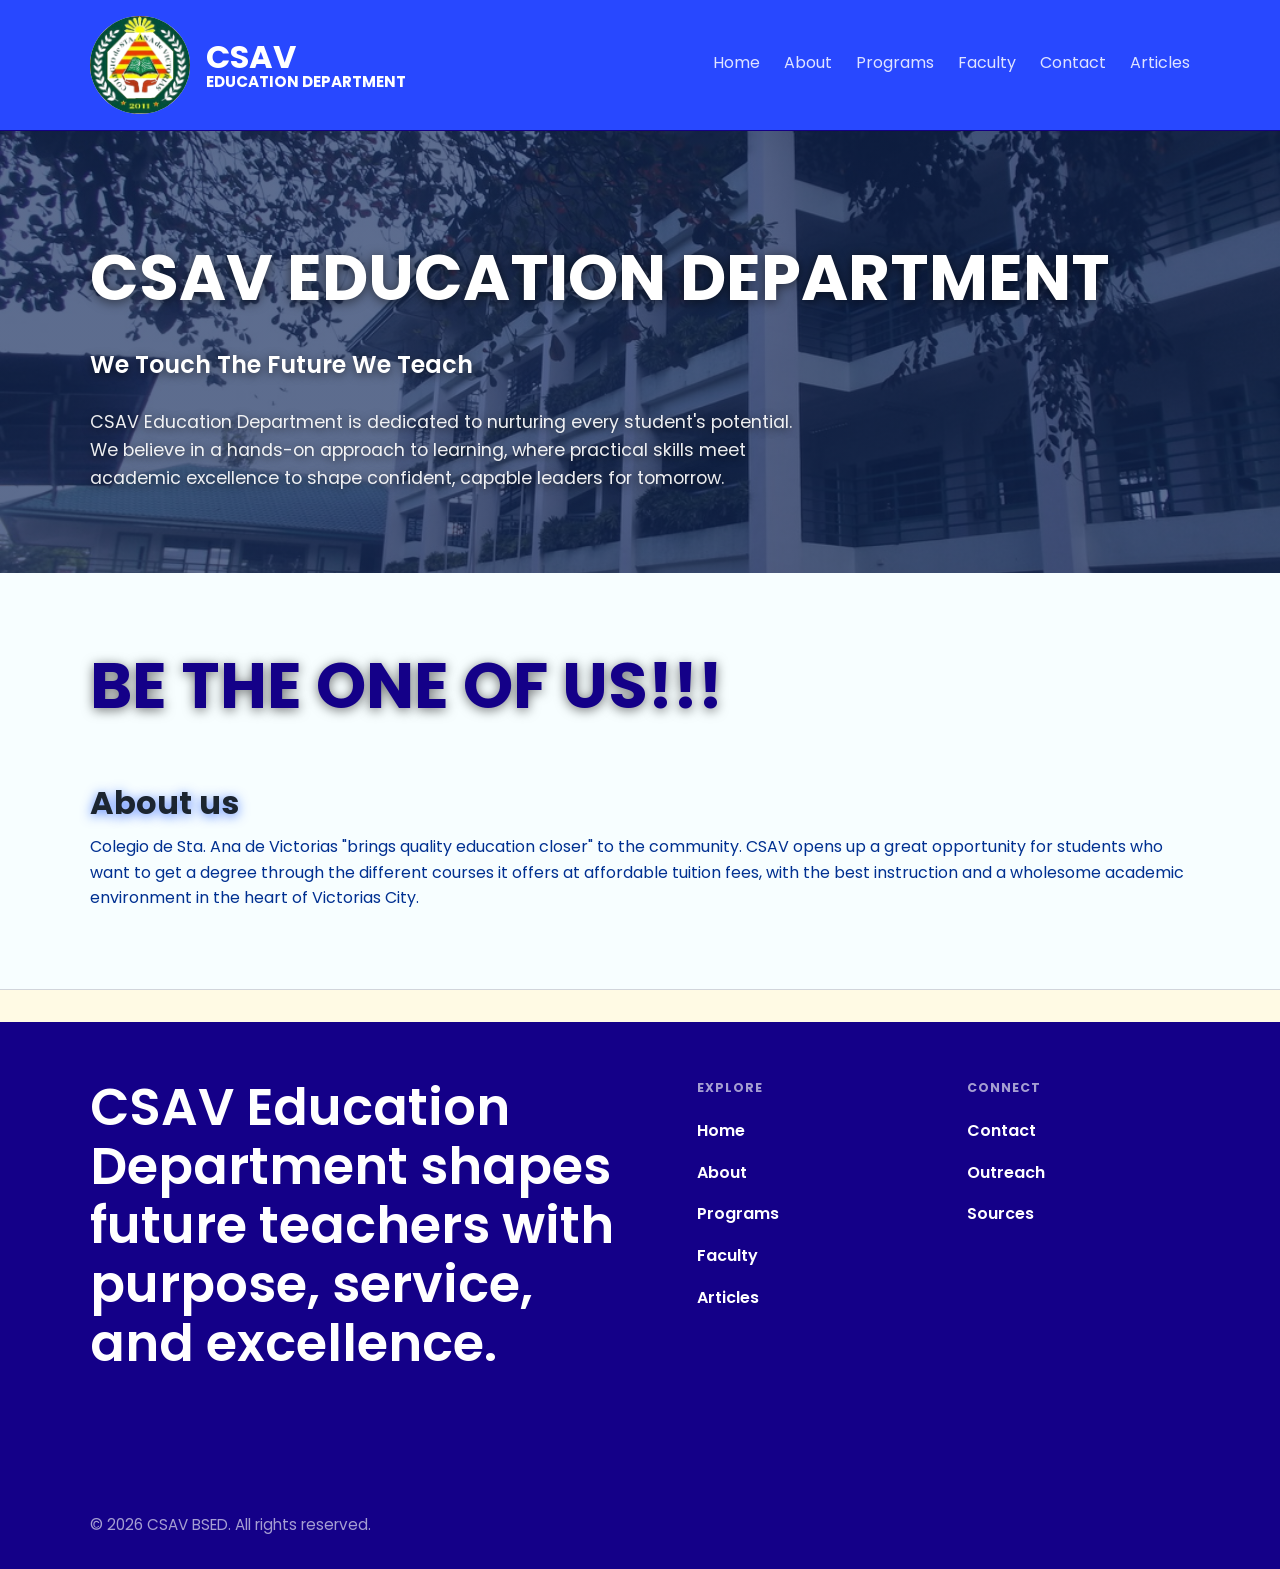
==== commit e63da0d8: "dawdwdw" ====
--- a/Webdesign/index.html
+++ b/Webdesign/index.html
@@ -1,109 +1,75 @@
-<!DOCTYPE html>
-<html lang="en">
-<head>
-  <meta charset="UTF-8" />
-  <meta name="viewport" content="width=device-width, initial-scale=1.0" />
-  <title>HOME</title>
-  <link rel="stylesheet" href="styles.css" />
-</head>
-<body>
-
-  <header class="header">
-    <div class="container header__inner">
-      <img src="img/csavlogo.png">
-      <a href="index.html" class="header__logo"><h1 class="csavT">CSAV</h1><h4 class="csavD">EDUCATION DEPARTMENT</h4></a>
-      <nav class="header__nav">
-        <a href="index.html" class="active">Home</a>
-        <a href="about.html">About</a>
-        <a href="academics.html">Academics</a>
-        <a href="contact.html">Contact</a>
-        <a href="articles.html">Articles</a>
-    </div>
-  </header>
-
-  <main>
-    
-    <section id="headline" class="hero">
-      <div class="container">
-        <side><h1>CSAV EDUCATION DEPARTMENT</h1>
-        <h2 class="hero__subtitle">We Touch The Future We teach</h2>
-        <p class="hero__description">CASAV Education Department is dedicated to nurturing every student's potential. We believe in a hands-on approach to learning, where practical skills meet academic excellence to shape confident, capable leaders for tomorrow.</p>
-      </side>
-      </div>
-      
-    </section>
-
-<section class="P1">
-      <div class="container">
-        <h2 class="mainH1">BE THE ONE OF US!!!</h2>
-        <ul class="sources-list">
-          <li>
-             <br> <br>  <strong class="mainAb">About us</strong>
-           <span>Colegio de Sta. Ana de Victorias "brings quality education closer" to the community. CSAV opens up a great 
-              opportunity for students who want to get a degree through the different courses it offers at affordable 
-              tuition fees, with the best instruction and a wholesome academic environment 
-              in the heart of Victorias City.</span> 
-          </li>
-                 <li>
-            <br> <br> <br> <br> <br> <br> <strong class="mainAb">𝐂𝐎𝐋𝐄𝐆𝐈𝐎 𝐃𝐄 𝐒𝐓𝐀. 𝐀𝐍𝐀 𝐃𝐄 𝐕𝐈𝐂𝐓𝐎𝐑𝐈𝐀𝐒, 𝐈𝐍𝐂. - 𝐀𝐃𝐌𝐈𝐒𝐒𝐈𝐎𝐍𝐒 𝐀.𝐘. 𝟐𝟎𝟐𝟔-𝟐𝟎𝟐𝟕 𝐀𝐑𝐄 𝐍𝐎𝐖 𝐎𝐏𝐄𝐍! </strong>
-            <span><br><br>𝑺𝑻𝑬𝑷 1: 𝑹𝑬𝑺𝑬𝑹𝑽𝑬 𝒀𝑶𝑼𝑹 𝑺𝑳𝑶𝑻 <br>
-            Complete the ONLINE APPLICATION FORM (Scan the QR code or visit the link)<br> to secure your admission exam schedule. Link: https://forms.gle/UCKQXPww78fA5LGk6
-            <br><br>𝑺𝑻𝑬𝑷 2: 𝑭𝑰𝑳𝑳 𝑶𝑼𝑻 𝑻𝑯𝑬 𝑭-18 𝑭𝑶𝑹𝑴<br>
-            Submit the F-18 STUDENT'S INDIVIDUAL PROFILE FORM (Scan the QR code or visit the link). Link: https://forms.gle/TE4hpAQRBPEL2RNh9 <br><br>
-            𝑺𝑻𝑬𝑷 3: 𝑨𝑾𝑨𝑰𝑻 𝑪𝑶𝑵𝑭𝑰𝑹𝑴𝑨𝑻𝑰𝑶𝑵<br>
-            Check our Facebook Page for your confirmed exam schedule. <br>
-            NOTE: WE STRICTLY FOLLOW THE EXAM SCHEDULE. BE ON TIME. <br><br>
-            𝑺𝑻𝑬𝑷 4: 𝑷𝑨𝒀 𝑨𝑫𝑴𝑰𝑺𝑺𝑰𝑶𝑵 𝑭𝑬𝑬 <br>
-            On your exam day, proceed to the Finance & Accounting Office to pay the ₱150 exam fee. <br><br>
-            𝑺𝑻𝑬𝑷 5: 𝑷𝑹𝑬𝑺𝑬𝑵𝑻 𝑹𝑬𝑪𝑬𝑰𝑷𝑻 & 𝑻𝑨𝑲𝑬 𝑬𝑿𝑨𝑴 <br>
-            Go to the Admissions Area (Room B105, College Building) and present your receipt to take the exam. <br><br>
-            𝘙𝘦𝘮𝘪𝘯𝘥𝘦𝘳: 𝘉𝘳𝘪𝘯𝘨 𝘺𝘰𝘶𝘳 𝘐𝘋, 𝘗𝘦𝘯𝘤𝘪𝘭 𝘕𝘰. 2, 𝘢𝘯𝘥 𝘉𝘢𝘭𝘭𝘱𝘦𝘯.  
-          <li>
-           <br> <br> <br> <br> <br> <br> <strong class="mainAb">Now accepting applications for various Full-Time College Instructor positions for Academic Year 2026-2027.</strong>
-            <span><img class="indeximg1" src="img/instructoropp.jpg" alt="instructoropp" ></span><img class="indeximg2" src="img/instructoropp2.jpg" alt="instructoropp2" > 
-          </li> 
-     
-  </main>
-
-  <footer class="footer">
-    <div class="container">
-      <nav class="footer__nav" aria-label="Footer navigation">
-      
-        <a href="contact.html">Contact</a>
-        <a href="articles.html">Articles</a>
-        <a href="outreach.html">Outreach</a>
-        <a href="sources.html">Sources</a>
-      </nav>
-      <p class="footer__copy">&copy; 2026 CSAV BSED. All rights reserved.</p>
-    </div>
-  </footer>
-
-  <script>
-    let currentSlide = 0;
-    const slides = document.querySelectorAll('.carousel-slide');
-    const dots = document.querySelectorAll('.dot');
-
-    function showSlide(n) {
-      slides.forEach(slide => slide.classList.remove('active'));
-      dots.forEach(dot => dot.classList.remove('active'));
-      slides[n].classList.add('active');
-      dots[n].classList.add('active');
-    }
-
-    function changeSlide(direction) {
-      currentSlide += direction;
-      if (currentSlide >= slides.length) currentSlide = 0;
-      if (currentSlide < 0) currentSlide = slides.length - 1;
-      showSlide(currentSlide);
-    }
-
-    function goToSlide(n) {
-      currentSlide = n;
-      showSlide(currentSlide);
-    }
-
-    // Auto-advance carousel every 5 seconds
-    setInterval(() => changeSlide(1), 5000);
-  </script>
-</body>
-</html>
+<!DOCTYPE html>
+<html lang="en">
+<head>
+  <meta charset="UTF-8" />
+  <meta name="viewport" content="width=device-width, initial-scale=1.0" />
+  <title>HOME</title>
+  <link rel="stylesheet" href="styles.css" />
+</head>
+<body>
+  <header class="header">
+    <div class="container header__inner">
+      <img src="img/csavlogo.png" alt="CSAV logo">
+      <a href="index.html" class="header__logo"><h1 class="csavT">CSAV</h1><h4 class="csavD">EDUCATION DEPARTMENT</h4></a>
+      <nav class="header__nav">
+        <a href="index.html" class="mobile-link">Home</a>
+        <a href="about.html" class="mobile-link">About</a>
+        <a href="academics.html" class="mobile-link">Programs</a>
+        <a href="faculty.html" class="mobile-link">Faculty</a>
+        <a href="contact.html" class="mobile-link">Contact</a>
+        <a href="articles.html" class="mobile-link">Articles</a>
+      </nav>
+    </div>
+  </header>
+
+  <main>
+    <section id="headline" class="hero">
+      <div class="container">
+        <h1>CSAV EDUCATION DEPARTMENT</h1>
+        <h2 class="hero__subtitle">We Touch The Future We Teach</h2>
+        <p class="hero__description">CSAV Education Department is dedicated to nurturing every student's potential. We believe in a hands-on approach to learning, where practical skills meet academic excellence to shape confident, capable leaders for tomorrow.</p>
+      </div>
+    </section>
+
+    <section class="P1">
+      <div class="container">
+        <h2 class="mainH1">BE THE ONE OF US!!!</h2>
+        <ul class="sources-list">
+          <li>
+            <strong class="mainAb">About us</strong>
+            <span>Colegio de Sta. Ana de Victorias "brings quality education closer" to the community. CSAV opens up a great opportunity for students who want to get a degree through the different courses it offers at affordable tuition fees, with the best instruction and a wholesome academic environment in the heart of Victorias City.</span>
+          </li>
+        </ul>
+      </div>
+    </section>
+  </main>
+
+  <footer class="footer">
+    <div class="container footer__inner">
+      <div class="footer__brand">
+        <p class="footer__tagline">CSAV Education Department shapes future teachers with purpose, service, and excellence.</p>
+      </div>
+
+      <div class="footer__columns">
+        <nav class="footer__nav" aria-label="Explore">
+          <h2 class="footer__heading">Explore</h2>
+          <a href="index.html">Home</a>
+          <a href="about.html">About</a>
+          <a href="academics.html">Programs</a>
+          <a href="faculty.html">Faculty</a>
+          <a href="articles.html">Articles</a>
+        </nav>
+
+        <nav class="footer__nav" aria-label="Connect">
+          <h2 class="footer__heading">Connect</h2>
+          <a href="contact.html">Contact</a>
+          <a href="outreach.html">Outreach</a>
+          <a href="sources.html">Sources</a>
+        </nav>
+      </div>
+
+      <p class="footer__copy">&copy; 2026 CSAV BSED. All rights reserved.</p>
+    </div>
+  </footer>
+</body>
+</html>
--- a/Webdesign/styles.css
+++ b/Webdesign/styles.css
@@ -9,34 +9,45 @@
   --secondary: #140088;
 }
 
-* {
-  box-sizing: border-box;
-
-}
-
-body {
-  margin: 0;
-  font-family: 'Poppins', 'Futura', -apple-system, 'BlinkMacSystemFont', sans-serif;
-  background: var(--bg);
-  color: var(--text);
-  line-height: 1.6;
-
-}
-
-.container {
-  width: min(1100px, calc(100% - 2rem));
-  margin: 0 auto;
- 
-}
-
-
-img[src="img/csavlogo.png"] {
-  width: 100px;
-  height: auto;
-  margin-right: -250px;
-  background: white;
-  border-radius: 50%;
-}
+* {
+  box-sizing: border-box;
+
+}
+
+.mobile-menu {
+  display: none;
+  background: rgba(5,0,0,0.98);
+  backdrop-filter: blur(20px);
+}
+
+body {
+  margin: 0;
+  font-family: 'Poppins', 'Futura', -apple-system, 'BlinkMacSystemFont', sans-serif;
+  background: var(--bg);
+  color: var(--text);
+  line-height: 1.6;
+  overflow-x: hidden;
+
+}
+
+.container {
+  width: min(1100px, calc(100% - 2rem));
+  margin: 0 auto;
+ 
+}
+
+img {
+  max-width: 100%;
+}
+
+
+img[src="img/csavlogo.png"] {
+  width: 100px;
+  height: auto;
+  background: white;
+  border-radius: 50%;
+  flex: 0 0 auto;
+}
 
 .header {
   background: var(--accent);
@@ -50,26 +61,45 @@
 
 
 
-.header__inner {
-  display: flex;
-  align-items: center;
-  justify-content: space-between;
-  padding: 1rem 0;
-  line-height: 0.3;
-  
-}
-
-.header__logo {
-  font-weight: 700;
-  color: #ffffff;
-  text-decoration: none;
-  text-align: left;
-}
-
-.header__nav {
-  display: flex;
-  gap: 1.5rem;
-}
+.header__inner {
+  display: flex;
+  align-items: center;
+  justify-content: space-between;
+  gap: 1rem;
+  padding: 1rem 0;
+  line-height: 1.1;
+  
+}
+
+.header__logo {
+  font-weight: 700;
+  color: #ffffff;
+  text-decoration: none;
+  text-align: left;
+  min-width: 0;
+  margin-right: auto;
+}
+
+.csavT,
+.csavD {
+  margin: 0;
+}
+
+.csavT {
+  font-size: clamp(1.3rem, 4vw, 2rem);
+}
+
+.csavD {
+  font-size: clamp(0.7rem, 2vw, 0.95rem);
+}
+
+.header__nav {
+  display: flex;
+  align-items: center;
+  justify-content: flex-end;
+  flex-wrap: wrap;
+  gap: 1.5rem;
+}
 
 .header__nav a {
   color: rgba(255, 255, 255, 0.85);
@@ -130,16 +160,14 @@
   margin-left: 0%;
 }
 
-.hero__description {
-  color: rgba(255, 255, 255, 0.92);
-  max-width: 720px;
-  margin: 0 auto 1rem;
-  font-size: 1.1rem;
-  text-shadow: 0 2px 8px rgba(0, 0, 0, 0.568);
-  float: left;
-  text-align: left;
-  margin-left: 0%;
-}
+.hero__description {
+  color: rgba(255, 255, 255, 0.92);
+  max-width: 720px;
+  margin: 0 0 1rem;
+  font-size: 1.1rem;
+  text-shadow: 0 2px 8px rgba(0, 0, 0, 0.568);
+  text-align: left;
+}
 
 .hero__body {
   color: var(--muted);
@@ -157,26 +185,27 @@
   color: var(--secondary);
 }
 
-.mainAb {
-  margin: 0 0 1rem;
-  font-size: clamp(1rem, 3vw, 2rem);
-  text-shadow: 0 2px 12px rgba(0, 68, 255, 0.671);
-}
-
-.indeximg1 {
-  width: auto;
-  height: 500px;
-  margin-top: 1rem;
-  border-radius: 8px;
-}
-
-.indeximg2 {
-  width: auto;
-  height: 500px;
-  margin-top: 1rem;
-  border-radius: 8px;
-  margin-left: 1rem;
-}
+.mainAb {
+  margin: 0 0 1rem;
+  font-size: clamp(1rem, 3vw, 2rem);
+  text-shadow: 0 2px 12px rgba(0, 68, 255, 0.671);
+  overflow-wrap: anywhere;
+}
+
+.indeximg1 {
+  width: min(100%, 360px);
+  height: auto;
+  margin-top: 1rem;
+  border-radius: 8px;
+}
+
+.indeximg2 {
+  width: min(100%, 360px);
+  height: auto;
+  margin-top: 1rem;
+  border-radius: 8px;
+  margin-left: 1rem;
+}
 
 .P1 {
   background: var(--surface);
@@ -569,67 +598,165 @@
   margin-bottom: 0.35rem;
 }
 
-.sources-list span {
-  color: var(--muted);
-  line-height: 1.6;
-}
-
-.footer {
-  margin-top: 2rem;
-  position: relative;
-  padding-bottom: 4.5rem;
-}
-
-.footer__nav {
-  display: flex;
-  justify-content: space-evenly;
-  flex-wrap: wrap;
-  width: 100%;
-}
-
-.footer__nav a {
-  color: white;
-  flex: 1;
-  font-weight: 600;
-  padding: 0.5rem 0;
-  text-align: center;
-  text-decoration: underline;
-  transition: color 0.2s ease, opacity 0.2s ease;
-}
-
-.footer__nav a:hover {
-  color: var(--accent);
-  opacity: 0.9;
-}
-
-.footer__copy {
-  position: absolute;
-  bottom: 0;
-  left: 0;
-  width: 100%;
-  margin: 0;
-  padding-bottom: 1rem;
-  text-align: center;
-  color: rgba(255, 255, 255, 0.8);
-  font-size: 0.95rem;
-}
+.sources-list span {
+  color: var(--muted);
+  line-height: 1.6;
+}
+
+.faculty-tree {
+  display: flex;
+  flex-direction: column;
+  align-items: center;
+}
+
+.faculty-node,
+.faculty-members {
+  width: min(100%, 720px);
+  background: #ffffff;
+  border: 1px solid rgba(20, 0, 136, 0.15);
+  border-radius: 8px;
+  box-shadow: 0 8px 20px rgba(16, 39, 89, 0.08);
+  text-align: center;
+}
+
+.faculty-node {
+  padding: 1.5rem;
+}
+
+.faculty-node--primary {
+  background: var(--secondary);
+  color: white;
+}
+
+.faculty-node--secondary {
+  background: #eef3ff;
+}
+
+.faculty-node__role {
+  display: block;
+  margin-bottom: 0.45rem;
+  color: inherit;
+  font-size: 0.85rem;
+  font-weight: 700;
+  letter-spacing: 0.08em;
+  text-transform: uppercase;
+  opacity: 0.78;
+}
+
+.faculty-node h2,
+.faculty-members h2 {
+  margin: 0;
+}
+
+.faculty-branch {
+  width: 2px;
+  height: 2rem;
+  background: rgba(20, 0, 136, 0.35);
+}
+
+.faculty-members {
+  margin-top: 2rem;
+  padding: 1.5rem;
+}
+
+.faculty-members h2 {
+  margin-bottom: 1.25rem;
+  color: var(--secondary);
+}
+
+.faculty-members__grid {
+  display: grid;
+  grid-template-columns: repeat(auto-fit, minmax(210px, 1fr));
+  gap: 0.85rem;
+}
+
+.faculty-member {
+  padding: 0.85rem 1rem;
+  background: #f7feff;
+  border: 1px solid rgba(15, 23, 42, 0.1);
+  border-radius: 8px;
+  color: var(--text);
+  font-weight: 600;
+  text-align: left;
+}
+
+.footer {
+  margin-top: 2rem;
+  position: relative;
+  background: var(--secondary);
+  padding: 3.5rem 0 2rem;
+}
+
+.footer__inner {
+  display: grid;
+  grid-template-columns: minmax(260px, 1.1fr) minmax(300px, 1fr);
+  gap: 4rem;
+  align-items: start;
+}
+
+.footer__tagline {
+  max-width: 540px;
+  margin: 0 0 1.75rem;
+  color: white;
+  font-size: clamp(2rem, 4vw, 3.4rem);
+  line-height: 1.15;
+  font-weight: 600;
+}
+
+.footer__columns {
+  display: grid;
+  grid-template-columns: repeat(2, minmax(140px, 1fr));
+  gap: 3rem;
+}
+
+.footer__nav {
+  display: flex;
+  flex-direction: column;
+  gap: 1rem;
+}
+
+.footer__heading {
+  margin: 0 0 0.25rem;
+  color: rgba(255, 255, 255, 0.62);
+  font-size: 0.78rem;
+  letter-spacing: 0.08em;
+  text-transform: uppercase;
+}
+
+.footer__nav a {
+  color: white;
+  font-weight: 600;
+  text-decoration: none;
+  transition: color 0.2s ease, opacity 0.2s ease;
+}
+
+.footer__nav a:hover {
+  color: white;
+  opacity: 0.9;
+  text-decoration: underline;
+}
+
+.footer__copy {
+  grid-column: 1 / -1;
+  margin: 3rem 0 0;
+  color: rgba(255, 255, 255, 0.62);
+  font-size: 0.95rem;
+}
 
 /* --- Outreach (Pinterest-style gallery) --- */
 
 
-.outreach-header {
-  margin-bottom: 1.25rem;
-  margin-left: 200px;
-}
-
-.outreach-gallery {
-  column-count: 4;
-  column-gap: 1.25rem;
-  width: 100%;
-  margin-left: 200px;
-  margin-right: auto;
-  text-align: center;
-}
+.outreach-header {
+  margin-bottom: 1.25rem;
+}
+
+.outreach-gallery {
+  column-count: 4;
+  column-gap: 1.25rem;
+  width: 100%;
+  margin-right: auto;
+  text-align: center;
+}
 
 /* Ensure cards/image blocks are centered inside each column */
 .outreach-card,
@@ -712,45 +839,123 @@
   font-weight: 600;
 }
 
-@media (max-width: 960px) {
-  .outreach-gallery {
-    column-count: 2;
-  }
-}
-
-@media (max-width: 720px) {
-  .outreach-gallery {
-    column-count: 1;
-  }
-
-  .header__nav {
-    flex-wrap: wrap;
-    justify-content: center;
-  }
-
-
-
-
-
-  .header__nav a {
-    font-size: 0.9rem;
-  }
+@media (max-width: 960px) {
+  .header__inner {
+    align-items: flex-start;
+    flex-wrap: wrap;
+  }
+
+  .header__nav {
+    width: 100%;
+    justify-content: center;
+    gap: 0.4rem 0.6rem;
+  }
+
+  .hero {
+    padding: 4.5rem 0 3.5rem;
+  }
+
+  .contact-content {
+    grid-template-columns: 1fr;
+  }
+
+  .outreach-gallery {
+    column-count: 2;
+  }
+
+  .footer__inner {
+    grid-template-columns: 1fr;
+    gap: 2.5rem;
+  }
+}
+
+@media (max-width: 720px) {
+  .container {
+    width: min(100% - 1.25rem, 1100px);
+  }
+
+  img[src="img/csavlogo.png"] {
+    width: 42px;
+  }
+
+  .header__inner {
+    justify-content: center;
+    gap: 0.45rem;
+    padding: 0.4rem 0;
+    text-align: center;
+  }
+
+  .header__logo {
+    margin-right: 0;
+    text-align: center;
+  }
+
+  .csavT {
+    font-size: 1rem;
+  }
+
+  .csavD {
+    font-size: 0.55rem;
+  }
+
+  .outreach-gallery {
+    column-count: 1;
+  }
+
+  .header__nav {
+    display: flex;
+    flex-direction: row;
+    flex-wrap: wrap;
+    justify-content: center;
+    gap: 0.15rem 0.45rem;
+  }
+
+  .header__nav a {
+    font-size: clamp(0.52rem, 2.1vw, 0.68rem);
+    padding: 0.2rem 0.1rem;
+    overflow-wrap: anywhere;
+  }
 
   .header__nav a.active {
     border-bottom: none;
   }
 
-  .footer__nav {
-    gap: 0.75rem;
-  }
-
-  .footer__nav a {
-    flex: 1 1 40%;
-  }
-
-  .section {
-    padding: 1.5rem;
-  }
+  .footer__nav {
+    gap: 0.75rem;
+  }
+
+  .section {
+    padding: 1.5rem 0;
+  }
+
+  .P1 {
+    padding: 2rem 0;
+  }
+
+  .hero h1 {
+    font-size: clamp(2rem, 12vw, 3rem);
+  }
+
+  .hero__subtitle {
+    font-size: 1.1rem;
+  }
+
+  .hero__description {
+    font-size: 0.98rem;
+  }
+
+  .mainH1 {
+    font-size: clamp(2rem, 10vw, 2.8rem);
+  }
+
+  .indeximg1,
+  .indeximg2 {
+    display: block;
+    width: 100%;
+    max-width: 430px;
+    margin-left: auto;
+    margin-right: auto;
+  }
 
   .about-columns {
     grid-template-columns: 1fr;
@@ -771,8 +976,10 @@
     height: 240px;
   }
 
-  .carousel-slide img {
-    height: 400px;
+.carousel-slide img {
+    height: auto;
+    max-height: 60vh;
+    width: 100%;
   }
 
   .carousel-control {
@@ -780,28 +987,80 @@
     font-size: 1.2rem;
   }
 
-  .contact-content {
-    grid-template-columns: 1fr;
-    gap: 2rem;
-  }
-
-  .articles-wrapper {
-    grid-template-columns: 1fr;
-  }
-
-  .articles-sidebar {
-    order: 2;
-  }
-
-  .articles-main {
-    order: 1;
-  }
-
-  .article-card {
-    padding: 1.5rem;
-  }
-
-  .article-card__title {
-    font-size: 1.2rem;
-  }
-}
+  .contact-content {
+    grid-template-columns: 1fr;
+    gap: 2rem;
+  }
+
+  .contact-info,
+  .contact-form-wrapper {
+    margin-left: 0;
+    margin-right: 0;
+    padding: 1.25rem;
+  }
+
+  .articles-wrapper {
+    grid-template-columns: 1fr;
+    gap: 1rem;
+  }
+
+  .articles-sidebar {
+    order: 1;
+    padding: 1rem;
+  }
+
+  .articles-main {
+    order: 2;
+  }
+
+  .article-card {
+    padding: 1.25rem;
+  }
+
+  .article-card__title {
+    font-size: 1.2rem;
+  }
+
+  .article-card__meta {
+    flex-direction: column;
+    align-items: flex-start;
+    gap: 0.4rem;
+  }
+
+  .outreach-wrapper {
+    width: 100%;
+  }
+
+  .faculty-node,
+  .faculty-members {
+    width: 100%;
+  }
+
+  .faculty-members {
+    padding: 1rem;
+  }
+
+  .faculty-member {
+    text-align: center;
+  }
+}
+
+@media (max-width: 420px) {
+  .header__nav {
+    gap: 0.15rem 0.35rem;
+  }
+
+  .page-hero,
+  .footer {
+    padding: 2rem 0;
+  }
+
+  .footer__columns {
+    grid-template-columns: 1fr;
+    gap: 2rem;
+  }
+
+  .footer__tagline {
+    font-size: 1.9rem;
+  }
+}
